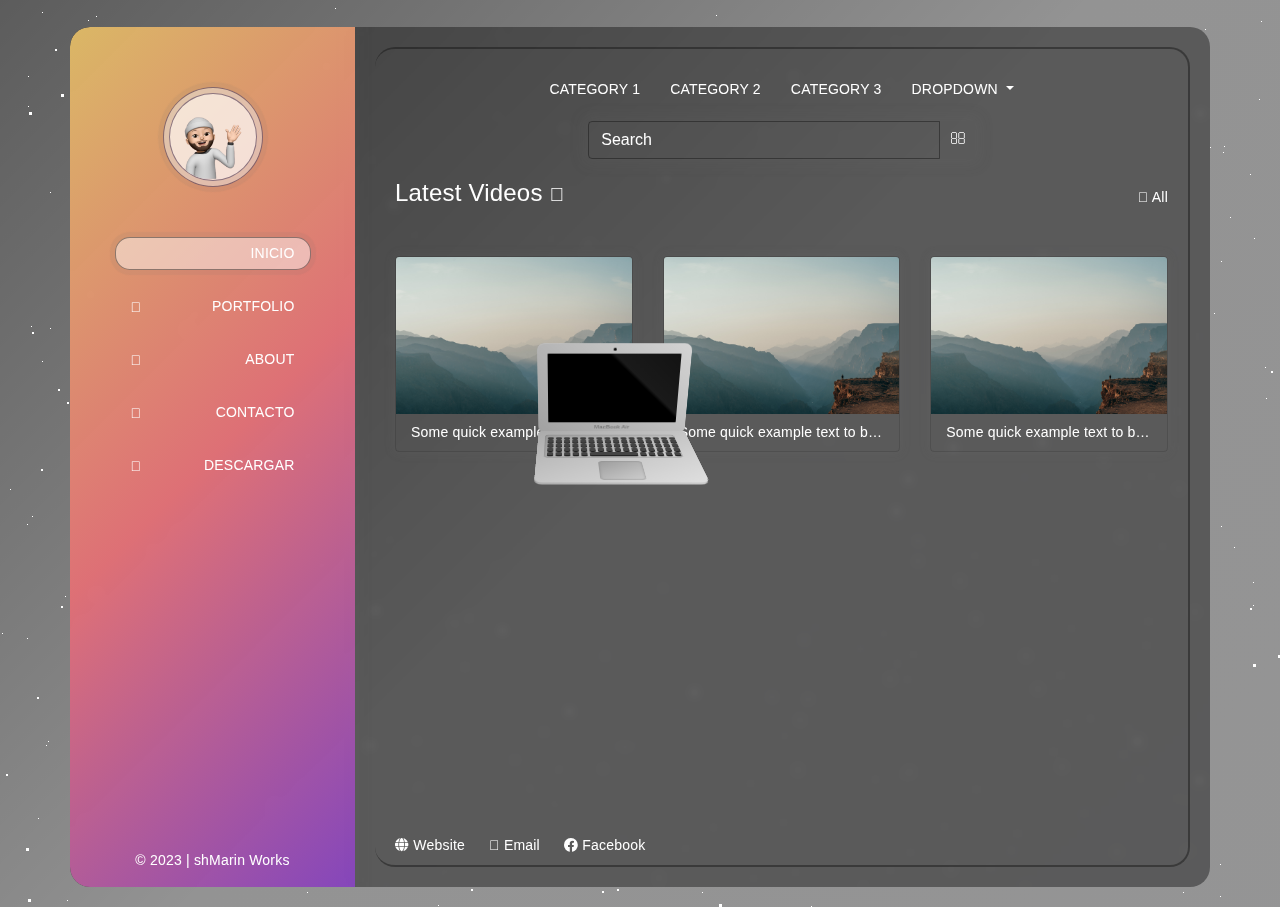
==== index.html @ 88e3915a "new-repo" ====
<!DOCTYPE html>
<html lang="en">
<head>
	<!-- Meta Tags -->
	<meta charset="UTF-8">
	<meta name="description" content="shMarin Works">
	<meta name="keywords" content="shMarin Works">
	<meta name="author" content="shMarin">
	<meta name="viewport" content="width=device-width, initial-scale=1.0">
	<!-- CSS Links -->
	<link rel="stylesheet" href="https://pro.fontawesome.com/releases/v5.10.0/css/all.css" />
	<link rel="stylesheet" href="https://stackpath.bootstrapcdn.com/bootstrap/4.4.1/css/bootstrap.min.css">
	<link rel="stylesheet" href="css/style.css">

	<title>Home</title>
	<link rel="icon" type="image/x-icon" href="/images/favicon.ico">
</head>
<body onload="preloader()">
	<!-- Particulas -->
	<div class="page-bg"></div>
 	<div class="animation-wrapper">
  		<div class="particle particle-1"></div>
  		<div class="particle particle-2"></div>
  		<div class="particle particle-3"></div>
  		<div class="particle particle-4"></div>
 	</div>

	 <div class="macbook" id="preloader">
		<div class="inner">
		  <div class="screen">
			<div class="face-one">
			  <div class="camera"></div>
			  <div class="display">
				<div class="shade"></div>
			  </div>
			  <span>MacBook Air</span>
			</div>
		<title>Layer 1</title>
		</div>
		  <div class="macbody">
			<div class="face-one">
			  <div class="touchpad">
			  </div>
			  <div class="keyboard">
				<div class="key"></div>
				<div class="key"></div>
				<div class="key"></div>
				<div class="key"></div>
				<div class="key"></div>
				<div class="key space"></div>
				<div class="key"></div>
				<div class="key"></div>
				<div class="key"></div>
				<div class="key"></div>
				<div class="key"></div>
				<div class="key"></div>
				<div class="key"></div>
				<div class="key"></div>
				<div class="key"></div>
				<div class="key"></div>
				<div class="key"></div>
				<div class="key"></div>
				<div class="key"></div>
				<div class="key"></div>
				<div class="key"></div>
				<div class="key"></div>
				<div class="key"></div>
				<div class="key"></div>
				<div class="key"></div>
				<div class="key"></div>
				<div class="key"></div>
				<div class="key"></div>
				<div class="key"></div>
				<div class="key"></div>
				<div class="key"></div>
				<div class="key"></div>
				<div class="key"></div>
				<div class="key"></div>
				<div class="key"></div>
				<div class="key"></div>
				<div class="key"></div>
				<div class="key"></div>
				<div class="key"></div>
				<div class="key"></div>
				<div class="key"></div>
				<div class="key"></div>
				<div class="key"></div>
				<div class="key"></div>
				<div class="key"></div>
				<div class="key"></div>
				<div class="key"></div>
				<div class="key"></div>
				<div class="key"></div>
				<div class="key"></div>
				<div class="key"></div>
				<div class="key"></div>
				<div class="key"></div>
				<div class="key"></div>
				<div class="key"></div>
				<div class="key"></div>
				<div class="key"></div>
				<div class="key"></div>
				<div class="key"></div>
				<div class="key f"></div>
				<div class="key f"></div>
				<div class="key f"></div>
				<div class="key f"></div>
				<div class="key f"></div>
				<div class="key f"></div>
				<div class="key f"></div>
				<div class="key f"></div>
				<div class="key f"></div>
				<div class="key f"></div>
				<div class="key f"></div>
				<div class="key f"></div>
				<div class="key f"></div>
				<div class="key f"></div>
				<div class="key f"></div>
				<div class="key f"></div>
			  </div>
			</div>
			<div class="pad one"></div>
			<div class="pad two"></div>
			<div class="pad three"></div>
			<div class="pad four"></div>
		  </div>
		</div>
		<div class="shadow"></div>
	  </div>
	
	<div class="container" id="wrapper">
		<div class="row">
			
			<div class="col-md-3" id="sidebar">
				<div class="logo">
					<img src="img/milogo.png" alt="logo">
				</div>
				<ul class="nav flex-column">
					<li class="nav-item">						 
						<a class="nav-link active" href="index.html"><i class="fal fa-home-alt"></i> Inicio</a>
					</li>
					<li class="nav-item">						 
						<a class="nav-link" href="portfolio.html"><i class="fal fa-tasks"></i> Portfolio</a>
					</li>
					<li class="nav-item">
						<a class="nav-link" href="about.html"><i class="fal fa-info"></i> About</a>
					</li>
					<li class="nav-item">
						<a class="nav-link" href="contact.html"><i class="fal fa-address-card"></i> Contacto</a>
					</li>
					<li class="nav-item">
						<a class="nav-link" href="download.html"><i class="fal fa-download"></i> Descargar</a>
					</li>
				</ul>
				<i class="far fa-ellipsis-v"></i>
				<div class="copyright">
					<p>&copy; 2023 | shMarin Works</p>
				</div>
			</div>
			<div class="col-md-9">
				<div id="main-area">
					<div class="header-section">
						<ul class="nav justify-content-center">
							<li class="nav-item">						 
								<a class="nav-link active" href="category.html">Category 1</a>
							</li>
							<li class="nav-item">
								<a class="nav-link" href="category.html">Category 2</a>
							</li>
							<li class="nav-item">
								<a class="nav-link" href="category.html">Category 3</a>
							</li>
							<li class="nav-item dropdown">
						        <a class="nav-link dropdown-toggle" href="#" id="navbarDropdown" role="button" data-toggle="dropdown" aria-haspopup="true" aria-expanded="false">
						        Dropdown
						        </a>
						        <div class="dropdown-menu" aria-labelledby="navbarDropdown">
						        	<a class="dropdown-item" href="#">Action</a>
						        	<a class="dropdown-item" href="#">Another action</a>
						        	<div class="dropdown-divider"></div>
						        	<a class="dropdown-item" href="#">Something else here</a>
						        </div>
						    </li>
						</ul>
						<div class="input-group col-md-6 offset-md-3 search-box">				        
					        <input type="text" class="form-control" id="search" placeholder="Search" required autocomplete="off">
					        <div class="input-group-prepend">
					        	<i class="fal fa-search" id="searchPrepend"></i>
					        </div>
					        <div class="invalid-tooltip">Please choose a unique and valid username.</div>
					    </div>
					</div> <!--Header Section End -->
					<div class="content-section">
						<div class="section-heading">
							<h2 class="display-4">Latest Videos <i class="fal fa-play small"></i></h2>
							<a href="videos.html"><i class="fal fa-list"></i> All</a>
						</div>						
						<div class="row">
							<div class="col-md-4">
								<div class="card" style="width: 100%;">
									<a href="single.html">
										<img class="card-img-top" src="img/background3.jpg" alt="Card image cap">
									</a>
									<div class="card-body">
										<p class="card-text text-truncate">Some quick example text to build on the card title.</p>
								  	</div>
								</div>
							</div>
							<div class="col-md-4">
								<div class="card" style="width: 100%;">
									<a href="single.html">
										<img class="card-img-top" src="img/background3.jpg" alt="Card image cap">
									</a>
									<div class="card-body">
										<p class="card-text text-truncate">Some quick example text to build on the card title.</p>
								  	</div>
								</div>
							</div>
							<div class="col-md-4">
								<div class="card" style="width: 100%;">
									<a href="single.html">
										<img class="card-img-top" src="img/background3.jpg" alt="Card image cap">
									</a>
									<div class="card-body">
										<p class="card-text text-truncate">Some quick example text to build on the card title.</p>
								  	</div>
								</div>
							</div>
						</div>
					</div> <!-- Content Section End -->
					<div class="footer">
						<div class="row">													
							<div class="col-lg-4 col-md-12 order-lg-2"></div>
							<div class="col-lg-8 col-md-12 order-lg-1 social-links">
								<div class="social-links">
									<a href="https://bashmarin.github.io">
										<i class="fas fa-globe"></i> Website
									</a>
									<a href="mailto:manuel.eiduo@gmail.com">
										<i class="fal fa-envelope"></i> Email
									</a>
									<a href="https://web.facebook.com/kmonlineworks">
										<i class="fab fa-facebook"></i> Facebook
									</a>
								</div>								
							</div>	
						</div>
					</div>
				</div>
			</div>
		</div>
	</div>	

	<!-- JS Script Files -->
	<script src="https://ajax.googleapis.com/ajax/libs/jquery/3.5.1/jquery.min.js"></script>
	<script src="https://cdnjs.cloudflare.com/ajax/libs/popper.js/1.12.9/umd/popper.min.js" integrity="sha384-ApNbgh9B+Y1QKtv3Rn7W3mgPxhU9K/ScQsAP7hUibX39j7fakFPskvXusvfa0b4Q" crossorigin="anonymous"></script>
	<script src="https://stackpath.bootstrapcdn.com/bootstrap/4.4.1/js/bootstrap.min.js" integrity="sha384-wfSDF2E50Y2D1uUdj0O3uMBJnjuUD4Ih7YwaYd1iqfktj0Uod8GCExl3Og8ifwB6" crossorigin="anonymous"></script>
	<script type="text/javascript" src="js/custom-function.js"></script>
</body>
</html>
---- css/style.css ----
:root{
	--main-color: rgba(18, 18, 18, 0.443);
	--secondary-color: rgba(31, 3, 38, 0.5); 
	--shadow-color: rgba(109, 108, 108, 0.089);
	--white-lit-color: rgba(255, 255, 255, 0.471);
	--white-color: #fff;
	--gradient-color: linear-gradient(135deg, #ffd46fcf, #ff787fcf, #8e41d1cf);
	--gradient-color-shadow: linear-gradient(135deg, #ffd46f6c, #ff787f6c, #8e41d16c);
}
body{
	background: linear-gradient(135deg, #000000a3, #0000006c, #0303046c);
	background-size: cover;
	letter-spacing: 0.2px;
}

.particle,
.particle:after {
  background: transparent;
}

.particle:after {
  position: absolute;
  content: "";
  top: 250px;
}

.particle-1 {
  -webkit-animation: animParticle 60s linear infinite;
          animation: animParticle 60s linear infinite;
  box-shadow: 0px 0px #fff, 157px 2441px #fff, 1461px 663px #fff, 1359px 452px #fff, 2429px 1128px #fff, 1312px 2333px #fff, 1448px 523px #fff, 982px 1229px #fff, 2495px 1897px #fff, 2127px 2106px #fff, 413px 233px #fff, 1529px 1717px #fff, 2091px 2083px #fff, 370px 158px #fff, 1731px 1117px #fff, 1726px 2262px #fff, 1323px 128px #fff, 2105px 1597px #fff, 1852px 567px #fff, 2058px 644px #fff, 1984px 1335px #fff, 1997px 153px #fff, 1535px 1915px #fff, 1189px 191px #fff, 25px 1198px #fff, 70px 791px #fff, 1292px 1100px #fff, 363px 619px #fff, 1450px 2347px #fff, 864px 1904px #fff, 780px 1350px #fff, 489px 1577px #fff, 1876px 30px #fff, 2447px 525px #fff, 2209px 1419px #fff, 2106px 2257px #fff, 2296px 934px #fff, 788px 1512px #fff, 1214px 1310px #fff, 473px 742px #fff, 1876px 38px #fff, 626px 1056px #fff, 1121px 1756px #fff, 1261px 21px #fff, 121px 911px #fff, 1206px 985px #fff, 2504px 1907px #fff, 520px 2079px #fff, 839px 1053px #fff, 1151px 1527px #fff, 1877px 135px #fff, 1397px 1192px #fff, 989px 1729px #fff, 965px 62px #fff, 2465px 510px #fff, 2417px 1183px #fff, 963px 962px #fff, 747px 320px #fff, 1429px 2491px #fff, 1897px 1715px #fff, 1148px 1985px #fff, 380px 2049px #fff, 2005px 2407px #fff, 1765px 1308px #fff, 1759px 1339px #fff, 2001px 488px #fff, 944px 826px #fff, 2313px 692px #fff, 1295px 461px #fff, 48px 741px #fff, 176px 530px #fff, 2537px 1000px #fff, 1901px 2291px #fff, 969px 1797px #fff, 403px 1106px #fff, 299px 2099px #fff, 2142px 21px #fff, 2193px 664px #fff, 1810px 215px #fff, 1382px 215px #fff, 648px 2101px #fff, 799px 1022px #fff, 1963px 1827px #fff, 652px 2264px #fff, 902px 2543px #fff, 1229px 1927px #fff, 1572px 861px #fff, 1705px 1019px #fff, 2498px 480px #fff, 2421px 1587px #fff, 1312px 984px #fff, 2463px 1719px #fff, 1526px 1117px #fff, 643px 2544px #fff, 853px 1415px #fff, 2437px 1124px #fff, 753px 878px #fff, 1926px 2011px #fff, 2392px 1228px #fff, 2173px 1614px #fff, 377px 1481px #fff, 2192px 236px #fff, 331px 1297px #fff, 401px 1528px #fff, 493px 1669px #fff, 298px 1516px #fff, 1949px 376px #fff, 2457px 1243px #fff, 619px 2186px #fff, 1628px 108px #fff, 1573px 1363px #fff, 899px 2461px #fff, 901px 1452px #fff, 2304px 171px #fff, 331px 260px #fff, 1053px 1500px #fff, 1941px 60px #fff, 2526px 2198px #fff, 2451px 1748px #fff, 2110px 463px #fff, 357px 256px #fff, 926px 1825px #fff, 1190px 1388px #fff, 906px 1520px #fff, 1201px 1160px #fff, 2467px 282px #fff, 224px 1402px #fff, 522px 2216px #fff, 1314px 1170px #fff, 1515px 2174px #fff, 2354px 1497px #fff, 535px 1562px #fff, 296px 1617px #fff, 1580px 289px #fff, 303px 787px #fff, 1224px 146px #fff, 551px 1714px #fff, 603px 1836px #fff, 2143px 813px #fff, 2182px 2170px #fff, 1452px 994px #fff, 1454px 2179px #fff, 745px 1022px #fff, 975px 2230px #fff, 220px 35px #fff, 471px 874px #fff, 4px 1190px #fff, 2031px 837px #fff, 1847px 327px #fff, 1407px 543px #fff, 970px 2366px #fff, 1253px 1681px #fff, 764px 139px #fff, 623px 838px #fff, 1088px 2303px #fff, 1175px 1226px #fff, 531px 789px #fff, 1257px 2051px #fff, 1372px 500px #fff, 1414px 587px #fff, 281px 1572px #fff, 1016px 1980px #fff, 54px 2475px #fff, 945px 52px #fff, 105px 93px #fff, 282px 2250px #fff, 2394px 1208px #fff, 2331px 1567px #fff, 2313px 1570px #fff, 1221px 261px #fff, 1008px 415px #fff, 1585px 649px #fff, 1250px 1118px #fff, 183px 154px #fff, 2218px 40px #fff, 2108px 1007px #fff, 1567px 201px #fff, 1614px 12px #fff, 42px 12px #fff, 156px 1386px #fff, 2223px 2375px #fff, 63px 1024px #fff, 1093px 975px #fff, 1164px 2361px #fff, 1393px 1356px #fff, 827px 2404px #fff, 274px 2360px #fff, 606px 1554px #fff, 749px 265px #fff, 45px 985px #fff, 65px 2557px #fff, 901px 1841px #fff, 2465px 514px #fff, 1709px 1291px #fff, 2143px 1873px #fff, 2248px 1615px #fff, 1999px 879px #fff, 1773px 957px #fff, 2241px 2276px #fff, 1479px 1788px #fff, 1783px 345px #fff, 1427px 1191px #fff, 1688px 406px #fff, 32px 516px #fff, 260px 2552px #fff, 88px 20px #fff, 2010px 1155px #fff, 1495px 1035px #fff, 1990px 918px #fff, 130px 1958px #fff, 1516px 1654px #fff, 877px 1536px #fff, 2074px 700px #fff, 2489px 1733px #fff, 1505px 260px #fff, 751px 59px #fff, 590px 1176px #fff, 897px 663px #fff, 488px 1675px #fff, 2274px 506px #fff, 1940px 775px #fff, 521px 2378px #fff, 955px 1992px #fff, 2025px 2362px #fff, 2128px 1294px #fff, 1528px 1635px #fff, 2415px 2196px #fff, 1202px 1631px #fff, 2117px 36px #fff, 557px 1781px #fff, 1404px 1101px #fff, 1828px 2418px #fff, 1587px 803px #fff, 2450px 2478px #fff, 1760px 827px #fff, 716px 15px #fff, 1891px 1326px #fff, 636px 2294px #fff, 1304px 1321px #fff, 50px 192px #fff, 618px 1476px #fff, 2450px 1877px #fff, 549px 237px #fff, 2098px 1559px #fff, 1230px 217px #fff, 1014px 1613px #fff, 883px 633px #fff, 1779px 2291px #fff, 2220px 933px #fff, 1503px 251px #fff, 829px 1236px #fff, 1042px 259px #fff, 1516px 1446px #fff, 1236px 1231px #fff, 466px 948px #fff, 540px 408px #fff, 203px 452px #fff, 2263px 877px #fff, 2051px 821px #fff, 2529px 1244px #fff, 1223px 152px #fff, 10px 489px #fff, 280px 2195px #fff, 2432px 657px #fff, 1696px 28px #fff, 1317px 1961px #fff, 2559px 1306px #fff, 1370px 501px #fff, 107px 1547px #fff, 491px 1195px #fff, 1716px 896px #fff, 1351px 1870px #fff, 2387px 1710px #fff, 1141px 1814px #fff, 2032px 2056px #fff, 1743px 1734px #fff, 2342px 650px #fff, 1356px 957px #fff, 50px 1831px #fff, 2225px 1039px #fff, 335px 8px #fff, 1135px 211px #fff, 3px 1934px #fff, 2281px 6px #fff, 1156px 1523px #fff, 1815px 180px #fff, 1996px 1868px #fff, 2404px 899px #fff, 32px 2391px #fff, 1089px 1924px #fff, 2474px 311px #fff, 1692px 2556px #fff, 1397px 2200px #fff, 1489px 2234px #fff, 1047px 2118px #fff, 1432px 1488px #fff, 282px 1898px #fff, 2417px 489px #fff, 2522px 2519px #fff, 265px 2093px #fff, 122px 1937px #fff, 236px 1804px #fff, 796px 1580px #fff, 1729px 2173px #fff, 763px 2152px #fff, 1022px 428px #fff, 518px 1927px #fff, 1651px 1370px #fff, 247px 1711px #fff, 2261px 1084px #fff, 299px 1615px #fff, 1842px 483px #fff, 763px 421px #fff, 2471px 974px #fff, 205px 1308px #fff, 2220px 2207px #fff, 878px 2324px #fff, 1221px 526px #fff, 2049px 2070px #fff, 1697px 1976px #fff, 1546px 1955px #fff, 661px 1705px #fff, 1096px 2331px #fff, 1253px 582px #fff, 2497px 766px #fff, 1747px 211px #fff, 1254px 238px #fff, 867px 2488px #fff, 361px 1702px #fff, 1872px 2026px #fff, 1331px 1803px #fff, 1863px 2276px #fff, 1607px 107px #fff, 1522px 1604px #fff, 1802px 1027px #fff, 121px 1583px #fff, 2108px 1873px #fff, 1611px 431px #fff, 235px 406px #fff, 2090px 2370px #fff, 2356px 1829px #fff, 1799px 2496px #fff, 2255px 527px #fff, 1351px 1303px #fff, 38px 818px #fff, 2484px 579px #fff, 1753px 2371px #fff, 2152px 899px #fff, 2148px 721px #fff, 2146px 1185px #fff, 166px 2233px #fff, 100px 2182px #fff, 821px 1171px #fff, 1035px 2265px #fff, 1693px 688px #fff, 1842px 2372px #fff, 2163px 15px #fff, 1186px 800px #fff, 1251px 1714px #fff, 673px 1438px #fff, 872px 954px #fff, 1749px 1235px #fff, 890px 870px #fff, 1259px 99px #fff, 467px 2382px #fff, 1685px 817px #fff, 1053px 1669px #fff, 582px 41px #fff, 82px 819px #fff, 2215px 1128px #fff, 1599px 928px #fff, 1443px 510px #fff, 1724px 2108px #fff, 1972px 1973px #fff, 1916px 1227px #fff, 2124px 1638px #fff, 1691px 1346px #fff, 1932px 169px #fff, 1848px 1415px #fff, 393px 2024px #fff, 2230px 519px #fff, 2447px 1482px #fff, 1268px 1680px #fff, 1824px 516px #fff, 164px 1749px #fff, 1372px 1505px #fff, 1034px 1450px #fff, 2326px 1611px #fff, 807px 387px #fff, 398px 274px #fff, 2215px 1392px #fff, 2174px 1560px #fff, 516px 1117px #fff, 2439px 432px #fff, 88px 723px #fff, 1578px 798px #fff, 2450px 1010px #fff, 1803px 1183px #fff, 1159px 1047px #fff, 1113px 1602px #fff, 352px 934px #fff, 772px 1867px #fff, 339px 1640px #fff, 879px 1236px #fff, 1073px 1237px #fff, 2265px 1751px #fff, 1560px 808px #fff, 553px 800px #fff, 1499px 2243px #fff, 2166px 1053px #fff, 1551px 868px #fff, 1108px 1276px #fff, 1507px 2141px #fff, 1675px 362px #fff, 533px 2024px #fff, 2184px 979px #fff, 941px 241px #fff, 894px 39px #fff, 1090px 718px #fff, 1684px 2381px #fff, 932px 1392px #fff, 613px 1568px #fff, 1170px 1711px #fff, 246px 467px #fff, 560px 1044px #fff, 1428px 962px #fff, 1373px 501px #fff, 2212px 1166px #fff, 2443px 1434px #fff, 1417px 321px #fff, 1709px 349px #fff, 2248px 89px #fff, 2013px 525px #fff, 513px 1048px #fff, 457px 1020px #fff, 244px 121px #fff, 495px 566px #fff, 77px 943px #fff, 655px 166px #fff, 694px 2122px #fff, 1407px 171px #fff, 679px 1265px #fff, 1163px 1704px #fff, 903px 2103px #fff, 2220px 1854px #fff, 1228px 1766px #fff, 378px 2264px #fff, 138px 1790px #fff, 59px 1286px #fff, 797px 1494px #fff, 850px 2359px #fff, 1842px 2416px #fff, 1289px 247px #fff, 2542px 1245px #fff, 269px 2160px #fff, 1310px 2405px #fff, 2152px 2307px #fff, 80px 1691px #fff, 1071px 628px #fff, 1423px 1454px #fff, 426px 1925px #fff, 1732px 2094px #fff, 151px 1411px #fff, 1289px 345px #fff, 1027px 99px #fff, 702px 892px #fff, 2220px 581px #fff, 1175px 250px #fff, 2428px 338px #fff, 1480px 2467px #fff, 1212px 1689px #fff, 644px 1547px #fff, 1901px 190px #fff, 293px 756px #fff, 1220px 864px #fff, 1475px 143px #fff, 1380px 626px #fff, 1314px 1187px #fff, 1920px 1681px #fff, 2231px 1840px #fff, 678px 1790px #fff, 1410px 1684px #fff, 2326px 2121px #fff, 50px 328px #fff, 1720px 1689px #fff, 829px 1716px #fff, 459px 862px #fff, 1779px 1532px #fff, 232px 1333px #fff, 1925px 1535px #fff, 2223px 517px #fff, 1314px 20px #fff, 39px 1152px #fff, 729px 1772px #fff, 1728px 312px #fff, 2395px 1979px #fff, 1627px 1183px #fff, 1096px 247px #fff, 513px 488px #fff, 2519px 148px #fff, 1532px 873px #fff, 417px 2121px #fff, 2142px 1453px #fff, 1849px 1376px #fff, 2075px 34px #fff, 2362px 495px #fff, 2254px 1556px #fff, 356px 2181px #fff, 1866px 869px #fff, 1096px 1790px #fff, 843px 135px #fff, 276px 246px #fff, 459px 2444px #fff, 349px 877px #fff, 1681px 1564px #fff, 523px 2437px #fff, 2502px 365px #fff, 1932px 218px #fff, 224px 642px #fff, 1250px 174px #fff, 1720px 899px #fff, 1996px 2116px #fff, 2227px 906px #fff, 1372px 1555px #fff, 1564px 2483px #fff, 1491px 1937px #fff, 868px 1855px #fff, 1864px 1440px #fff, 609px 1914px #fff, 1011px 850px #fff, 1121px 2519px #fff, 1040px 1543px #fff, 633px 721px #fff, 28px 1904px #fff, 2272px 730px #fff, 281px 2460px #fff, 1757px 1169px #fff, 479px 1273px #fff, 460px 2239px #fff, 302px 1304px #fff, 1182px 2459px #fff, 926px 1045px #fff, 1289px 1952px #fff, 394px 1908px #fff, 1567px 558px #fff, 750px 783px #fff, 512px 2401px #fff, 120px 689px #fff, 800px 250px #fff, 429px 1261px #fff, 1721px 2245px #fff, 1804px 1343px #fff, 463px 835px #fff, 1065px 2160px #fff, 1271px 1793px #fff, 987px 1864px #fff, 1540px 2277px #fff, 1084px 813px #fff, 2115px 765px #fff, 1773px 2139px #fff, 1518px 1389px #fff, 1495px 470px #fff, 1223px 2132px #fff, 1009px 2444px #fff, 1914px 1990px #fff, 636px 2475px #fff, 589px 1023px #fff, 1206px 1374px #fff, 507px 1327px #fff, 1040px 1125px #fff, 1364px 1191px #fff, 2122px 2266px #fff, 340px 659px #fff, 1981px 237px #fff, 2152px 1589px #fff, 508px 1342px #fff, 799px 1333px #fff, 1848px 710px #fff, 1677px 1070px #fff, 1617px 41px #fff, 923px 1665px #fff, 1680px 1369px #fff, 404px 2460px #fff, 2291px 160px #fff, 1730px 2465px #fff, 1588px 2214px #fff, 1362px 680px #fff, 2245px 1048px #fff, 1227px 1732px #fff, 525px 1365px #fff, 1788px 1209px #fff, 708px 2119px #fff, 2047px 2087px #fff, 455px 2505px #fff, 28px 76px #fff, 1111px 302px #fff, 1428px 1670px #fff, 728px 1437px #fff, 295px 645px #fff, 2025px 1407px #fff, 80px 1482px #fff;
  height: 1px;
  width: 1px;
}

.particle-1:after {
  box-shadow: 0px 0px #fff, 637px 25px #fff, 2545px 1158px #fff, 2122px 1536px #fff, 910px 602px #fff, 2510px 1335px #fff, 792px 2272px #fff, 1581px 770px #fff, 2182px 2263px #fff, 493px 2237px #fff, 1719px 12px #fff, 2262px 1849px #fff, 2320px 343px #fff, 2295px 2054px #fff, 1490px 249px #fff, 1984px 1023px #fff, 234px 794px #fff, 2463px 2485px #fff, 535px 615px #fff, 658px 1939px #fff, 2031px 234px #fff, 2327px 186px #fff, 2148px 2330px #fff, 1873px 421px #fff, 411px 2113px #fff, 907px 429px #fff, 1992px 2547px #fff, 2558px 1805px #fff, 1831px 643px #fff, 935px 1157px #fff, 124px 255px #fff, 1630px 2122px #fff, 1417px 1419px #fff, 1825px 1700px #fff, 2473px 1978px #fff, 28px 2552px #fff, 1184px 1076px #fff, 1162px 296px #fff, 1472px 573px #fff, 735px 1115px #fff, 1752px 232px #fff, 2493px 1147px #fff, 1231px 1724px #fff, 540px 1944px #fff, 1896px 1383px #fff, 1272px 2181px #fff, 1506px 1944px #fff, 563px 26px #fff, 2173px 420px #fff, 483px 701px #fff, 1633px 1527px #fff, 2363px 1716px #fff, 1376px 1454px #fff, 390px 500px #fff, 589px 1492px #fff, 2498px 391px #fff, 2208px 1058px #fff, 1524px 1680px #fff, 1527px 2447px #fff, 568px 1985px #fff, 1531px 1514px #fff, 473px 1268px #fff, 2229px 1958px #fff, 271px 2159px #fff, 1846px 303px #fff, 573px 75px #fff, 1517px 2417px #fff, 2402px 1416px #fff, 850px 1112px #fff, 2145px 127px #fff, 247px 1431px #fff, 2490px 1548px #fff, 903px 524px #fff, 507px 2125px #fff, 2137px 1109px #fff, 295px 868px #fff, 975px 1233px #fff, 1345px 457px #fff, 517px 1375px #fff, 1650px 1624px #fff, 2458px 337px #fff, 2230px 64px #fff, 644px 309px #fff, 438px 655px #fff, 1651px 2043px #fff, 228px 927px #fff, 1300px 193px #fff, 1114px 1446px #fff, 1090px 1760px #fff, 636px 495px #fff, 1035px 312px #fff, 651px 1619px #fff, 1697px 1408px #fff, 1174px 2143px #fff, 1246px 1800px #fff, 237px 506px #fff, 1118px 1539px #fff, 1803px 1031px #fff, 1108px 1563px #fff, 1495px 1325px #fff, 1234px 297px #fff, 827px 2244px #fff, 1725px 1507px #fff, 1275px 1676px #fff, 124px 790px #fff, 470px 1239px #fff, 616px 1372px #fff, 2154px 2543px #fff, 98px 1678px #fff, 983px 1450px #fff, 2357px 629px #fff, 1744px 781px #fff, 1474px 1938px #fff, 472px 2131px #fff, 1368px 241px #fff, 1263px 2399px #fff, 716px 1025px #fff, 154px 1108px #fff, 67px 650px #fff, 82px 1955px #fff, 1705px 843px #fff, 2437px 235px #fff, 2074px 583px #fff, 515px 1008px #fff, 472px 2013px #fff, 1122px 1562px #fff, 551px 1155px #fff, 1075px 1616px #fff, 2073px 2026px #fff, 1675px 1659px #fff, 1922px 963px #fff, 2487px 2286px #fff, 1728px 1001px #fff, 1395px 1965px #fff, 1220px 976px #fff, 1128px 478px #fff, 2560px 1810px #fff, 71px 337px #fff, 1948px 2265px #fff, 1211px 685px #fff, 875px 529px #fff, 1370px 2305px #fff, 778px 671px #fff, 222px 635px #fff, 2318px 665px #fff, 2554px 1799px #fff, 1856px 636px #fff, 1783px 783px #fff, 1872px 854px #fff, 833px 2279px #fff, 2546px 1013px #fff, 259px 2434px #fff, 2430px 2272px #fff, 2061px 2546px #fff, 1577px 2288px #fff, 1644px 1311px #fff, 1741px 2159px #fff, 1842px 2208px #fff, 295px 460px #fff, 2308px 1757px #fff, 2452px 1218px #fff, 992px 746px #fff, 2064px 1694px #fff, 1224px 1816px #fff, 1898px 556px #fff, 2px 2451px #fff, 1140px 528px #fff, 40px 962px #fff, 2106px 1746px #fff, 1288px 365px #fff, 1624px 157px #fff, 1718px 1716px #fff, 450px 124px #fff, 14px 807px #fff, 276px 2114px #fff, 399px 545px #fff, 1379px 1191px #fff, 1948px 672px #fff, 87px 1551px #fff, 2129px 407px #fff, 1879px 2087px #fff, 241px 2479px #fff, 2303px 952px #fff, 1025px 636px #fff, 1046px 1995px #fff, 895px 1321px #fff, 135px 2222px #fff, 1565px 1060px #fff, 800px 119px #fff, 1490px 1435px #fff, 748px 2183px #fff, 1777px 503px #fff, 1843px 888px #fff, 57px 1239px #fff, 1563px 1872px #fff, 973px 776px #fff, 355px 757px #fff, 546px 1368px #fff, 2017px 865px #fff, 2459px 1285px #fff, 1302px 514px #fff, 807px 148px #fff, 2092px 140px #fff, 357px 2444px #fff, 1480px 1954px #fff, 11px 1151px #fff, 2309px 1292px #fff, 1315px 392px #fff, 1969px 292px #fff, 443px 204px #fff, 1176px 1248px #fff, 299px 1036px #fff, 309px 64px #fff, 140px 951px #fff, 2299px 1362px #fff, 904px 1378px #fff, 2431px 2361px #fff, 64px 1582px #fff, 972px 737px #fff, 1793px 979px #fff, 1318px 2063px #fff, 1030px 1256px #fff, 1266px 148px #fff, 1417px 835px #fff, 1151px 226px #fff, 316px 1246px #fff, 1778px 1881px #fff, 2298px 15px #fff, 273px 826px #fff, 1858px 1740px #fff, 2406px 2374px #fff, 817px 806px #fff, 1768px 1913px #fff, 838px 163px #fff, 1557px 2151px #fff, 1885px 1364px #fff, 2389px 1569px #fff, 1528px 1038px #fff, 65px 346px #fff, 1204px 1191px #fff, 2043px 2376px #fff, 1286px 113px #fff, 1154px 2090px #fff, 343px 940px #fff, 58px 2309px #fff, 189px 1985px #fff, 735px 1402px #fff, 209px 2439px #fff, 2120px 498px #fff, 945px 2247px #fff, 1312px 2205px #fff, 237px 2077px #fff, 2554px 407px #fff, 2005px 2553px #fff, 2092px 315px #fff, 1267px 933px #fff, 2185px 1176px #fff, 2147px 1928px #fff, 2473px 1408px #fff, 2447px 166px #fff, 2290px 1994px #fff, 746px 185px #fff, 2270px 1890px #fff, 1972px 330px #fff, 549px 976px #fff, 2296px 1646px #fff, 2332px 1126px #fff, 1167px 1145px #fff, 2505px 2451px #fff, 1458px 2199px #fff, 1951px 91px #fff, 1876px 1890px #fff, 1102px 2443px #fff, 1746px 258px #fff, 2163px 624px #fff, 1220px 646px #fff, 590px 2031px #fff, 1564px 482px #fff, 126px 499px #fff, 802px 265px #fff, 372px 302px #fff, 1101px 2368px #fff, 320px 2176px #fff, 1557px 140px #fff, 2280px 1397px #fff, 1696px 1491px #fff, 392px 2367px #fff, 2308px 2369px #fff, 1390px 641px #fff, 715px 1941px #fff, 1664px 1044px #fff, 2022px 454px #fff, 139px 2557px #fff, 2294px 1908px #fff, 654px 197px #fff, 795px 622px #fff, 130px 1429px #fff, 1885px 1097px #fff, 449px 1068px #fff, 80px 875px #fff, 1170px 24px #fff, 2432px 410px #fff, 704px 111px #fff, 1619px 1519px #fff, 227px 1435px #fff, 467px 1131px #fff, 297px 793px #fff, 480px 83px #fff, 2107px 777px #fff, 2414px 538px #fff, 617px 2004px #fff, 1623px 1648px #fff, 792px 1616px #fff, 1493px 1902px #fff, 2524px 222px #fff, 104px 1544px #fff, 1341px 552px #fff, 1593px 679px #fff, 136px 1424px #fff, 770px 183px #fff, 1144px 944px #fff, 1340px 2512px #fff, 938px 1213px #fff, 525px 1523px #fff, 501px 56px #fff, 470px 678px #fff, 2106px 26px #fff, 1880px 1842px #fff, 2278px 356px #fff, 2161px 1770px #fff, 2533px 1750px #fff, 1054px 328px #fff, 2413px 2286px #fff, 249px 704px #fff, 1965px 915px #fff, 1317px 2101px #fff, 419px 1457px #fff, 741px 2045px #fff, 1112px 2552px #fff, 1147px 925px #fff, 2026px 738px #fff, 2515px 1099px #fff, 1001px 1792px #fff, 1107px 882px #fff, 1141px 945px #fff, 230px 769px #fff, 2240px 1884px #fff, 434px 2401px #fff, 1803px 890px #fff, 446px 620px #fff, 1597px 1900px #fff, 644px 1942px #fff, 749px 317px #fff, 617px 192px #fff, 811px 656px #fff, 465px 1604px #fff, 2554px 1866px #fff, 1609px 1035px #fff, 1837px 793px #fff, 1150px 1864px #fff, 1295px 1990px #fff, 413px 1284px #fff, 1740px 2271px #fff, 2543px 1628px #fff, 2306px 2032px #fff, 2353px 2542px #fff, 1393px 2046px #fff, 1290px 2388px #fff, 192px 2283px #fff, 1472px 358px #fff, 1640px 185px #fff, 280px 2002px #fff, 2006px 1251px #fff, 1864px 526px #fff, 2055px 93px #fff, 2508px 1555px #fff, 2279px 256px #fff, 1443px 1064px #fff, 1049px 128px #fff, 347px 1963px #fff, 1907px 2374px #fff, 310px 2196px #fff, 785px 1911px #fff, 330px 1985px #fff, 857px 1911px #fff, 1802px 1920px #fff, 1058px 1936px #fff, 2076px 484px #fff, 2559px 476px #fff, 439px 2317px #fff, 2521px 599px #fff, 2260px 2110px #fff, 2084px 2161px #fff, 2553px 1846px #fff, 2033px 44px #fff, 43px 2239px #fff, 219px 1373px #fff, 1406px 997px #fff, 1285px 518px #fff, 2248px 2434px #fff, 2211px 221px #fff, 836px 1236px #fff, 474px 1893px #fff, 1071px 2143px #fff, 2047px 2046px #fff, 813px 2226px #fff, 945px 2232px #fff, 590px 1120px #fff, 691px 1064px #fff, 697px 766px #fff, 2423px 1921px #fff, 254px 1364px #fff, 622px 1791px #fff, 89px 2377px #fff, 1177px 14px #fff, 659px 2557px #fff, 1523px 1039px #fff, 1601px 442px #fff, 2151px 747px #fff, 2195px 738px #fff, 1339px 392px #fff, 599px 1131px #fff, 556px 599px #fff, 1128px 767px #fff, 1780px 348px #fff, 2348px 2532px #fff, 1427px 882px #fff, 247px 2496px #fff, 336px 1055px #fff, 2122px 919px #fff, 350px 1526px #fff, 1337px 551px #fff, 1054px 1471px #fff, 944px 994px #fff, 85px 303px #fff, 865px 99px #fff, 262px 68px #fff, 1624px 1557px #fff, 307px 2538px #fff, 2142px 969px #fff, 208px 682px #fff, 1787px 1065px #fff, 497px 1611px #fff, 263px 1609px #fff, 338px 1044px #fff, 773px 2348px #fff, 2536px 2169px #fff, 860px 398px #fff, 1148px 371px #fff, 2148px 1823px #fff, 2540px 1610px #fff, 214px 2522px #fff, 634px 2277px #fff, 1960px 1857px #fff, 1641px 2063px #fff, 614px 2340px #fff, 510px 2381px #fff, 2317px 2359px #fff, 10px 1252px #fff, 2148px 1295px #fff, 1021px 1097px #fff, 1383px 693px #fff, 2477px 733px #fff, 991px 1394px #fff, 452px 539px #fff, 444px 1883px #fff, 212px 2380px #fff, 2162px 337px #fff, 2552px 442px #fff, 1665px 180px #fff, 890px 2050px #fff, 1231px 2221px #fff, 1685px 1389px #fff, 1047px 1961px #fff, 1418px 1178px #fff, 1612px 1933px #fff, 1794px 1454px #fff, 1631px 316px #fff, 2106px 1581px #fff, 224px 95px #fff, 2065px 1476px #fff, 749px 1600px #fff, 1200px 1935px #fff, 275px 1911px #fff, 337px 966px #fff, 2384px 146px #fff, 848px 2161px #fff, 1286px 1196px #fff, 1695px 686px #fff, 2057px 1900px #fff, 1203px 2176px #fff, 982px 1333px #fff, 889px 1721px #fff, 1324px 183px #fff, 628px 937px #fff, 636px 2358px #fff, 247px 660px #fff, 1140px 93px #fff, 298px 2460px #fff, 1282px 90px #fff, 434px 2482px #fff, 232px 1357px #fff, 825px 1204px #fff, 2366px 1628px #fff, 917px 2552px #fff, 815px 377px #fff, 1165px 720px #fff, 1177px 548px #fff, 1730px 91px #fff, 201px 2494px #fff, 1283px 1859px #fff, 555px 557px #fff, 1568px 1170px #fff, 355px 1651px #fff, 1566px 946px #fff, 1276px 1453px #fff, 1171px 1435px #fff, 1760px 1771px #fff, 1936px 1427px #fff, 775px 1758px #fff, 1674px 77px #fff, 703px 2496px #fff, 2122px 599px #fff, 391px 566px #fff, 157px 1230px #fff, 674px 1431px #fff, 151px 1464px #fff, 190px 2241px #fff, 1574px 1364px #fff, 1547px 233px #fff, 2133px 1226px #fff, 2518px 1349px #fff, 1450px 968px #fff, 542px 1365px #fff, 1169px 58px #fff, 2145px 948px #fff, 2370px 1601px #fff, 239px 168px #fff, 2077px 1680px #fff, 1179px 1467px #fff, 534px 1398px #fff, 1291px 1152px #fff, 1666px 1685px #fff, 1853px 1183px #fff, 163px 823px #fff, 1297px 2452px #fff, 569px 549px #fff, 42px 111px #fff, 217px 2443px #fff, 902px 1648px #fff, 1311px 1121px #fff, 3px 1221px #fff, 852px 203px #fff, 2471px 657px #fff, 2123px 1394px #fff, 1355px 1375px #fff, 388px 288px #fff, 685px 2075px #fff, 2097px 1543px #fff, 437px 1992px #fff, 675px 2174px #fff, 787px 281px #fff, 1052px 108px #fff, 778px 2156px #fff, 1372px 13px #fff, 2329px 1144px #fff, 580px 1082px #fff, 1804px 1151px #fff, 783px 572px #fff, 187px 106px #fff, 1911px 721px #fff, 2343px 559px #fff, 656px 1974px #fff, 1937px 1106px #fff, 2195px 2503px #fff, 331px 609px #fff, 2467px 636px #fff, 643px 1728px #fff, 228px 2405px #fff, 531px 364px #fff, 1419px 1300px #fff, 56px 1714px #fff, 558px 2349px #fff, 665px 2548px #fff, 292px 699px #fff, 217px 1957px #fff, 1709px 566px #fff, 530px 1551px #fff, 525px 1465px #fff, 455px 1582px #fff, 97px 362px #fff, 1631px 1998px #fff, 2110px 2556px #fff, 1902px 1175px #fff, 2426px 2180px #fff, 976px 539px #fff, 1680px 472px #fff, 1455px 2413px #fff, 1053px 114px #fff, 2357px 860px #fff, 1473px 946px #fff;
  height: 1px;
  width: 1px;
}

.particle-2 {
  -webkit-animation: animParticle 120s linear infinite;
          animation: animParticle 120s linear infinite;
  box-shadow: 0px 0px #fff, 2155px 1343px #fff, 1411px 1172px #fff, 2369px 1817px #fff, 420px 2261px #fff, 1696px 2292px #fff, 2144px 1280px #fff, 1956px 1877px #fff, 448px 2301px #fff, 1211px 2379px #fff, 1942px 605px #fff, 1359px 2372px #fff, 1768px 1312px #fff, 1715px 2409px #fff, 2280px 746px #fff, 1363px 202px #fff, 58px 388px #fff, 2366px 2080px #fff, 1594px 1949px #fff, 1309px 1542px #fff, 2459px 2283px #fff, 464px 665px #fff, 932px 1843px #fff, 2055px 388px #fff, 502px 1956px #fff, 2117px 2155px #fff, 1211px 919px #fff, 1711px 1123px #fff, 1996px 1656px #fff, 2456px 1793px #fff, 455px 1280px #fff, 227px 2519px #fff, 2193px 2128px #fff, 1957px 458px #fff, 520px 2288px #fff, 587px 242px #fff, 143px 1277px #fff, 101px 1847px #fff, 1431px 1466px #fff, 2532px 804px #fff, 889px 677px #fff, 1759px 2414px #fff, 1331px 1852px #fff, 6px 773px #fff, 275px 2449px #fff, 431px 1143px #fff, 1042px 253px #fff, 803px 638px #fff, 1558px 1097px #fff, 2085px 844px #fff, 2328px 217px #fff, 973px 2535px #fff, 164px 1114px #fff, 2349px 130px #fff, 1713px 347px #fff, 1107px 1356px #fff, 1909px 948px #fff, 2370px 1518px #fff, 1029px 1266px #fff, 2391px 2420px #fff, 2269px 101px #fff, 1916px 452px #fff, 543px 730px #fff, 842px 2264px #fff, 797px 768px #fff, 1920px 618px #fff, 1177px 1746px #fff, 2382px 422px #fff, 364px 2337px #fff, 2105px 45px #fff, 1711px 1014px #fff, 2309px 513px #fff, 156px 2079px #fff, 2105px 1925px #fff, 377px 2471px #fff, 1982px 586px #fff, 1550px 1617px #fff, 1871px 639px #fff, 1843px 1981px #fff, 624px 745px #fff, 1502px 894px #fff, 2150px 883px #fff, 335px 2222px #fff, 600px 1536px #fff, 468px 616px #fff, 453px 621px #fff, 1943px 1150px #fff, 2128px 250px #fff, 1388px 2548px #fff, 950px 867px #fff, 2498px 1319px #fff, 1915px 795px #fff, 563px 126px #fff, 94px 591px #fff, 137px 1242px #fff, 1669px 28px #fff, 2531px 159px #fff, 1854px 565px #fff, 2182px 1756px #fff, 2273px 1025px #fff, 1424px 1868px #fff, 2297px 2544px #fff, 2520px 804px #fff, 1464px 595px #fff, 792px 74px #fff, 1917px 1049px #fff, 1646px 2531px #fff, 1317px 2255px #fff, 1298px 1255px #fff, 52px 1787px #fff, 976px 1195px #fff, 2052px 1485px #fff, 1080px 1315px #fff, 2461px 2510px #fff, 1479px 822px #fff, 757px 1609px #fff, 909px 770px #fff, 2249px 136px #fff, 486px 1825px #fff, 658px 876px #fff, 1025px 654px #fff, 2102px 593px #fff, 602px 890px #fff, 858px 2068px #fff, 665px 176px #fff, 399px 389px #fff, 638px 2475px #fff, 539px 2311px #fff, 41px 468px #fff, 2007px 753px #fff, 1279px 1125px #fff, 1921px 1586px #fff, 2016px 2084px #fff, 2054px 564px #fff, 1304px 2364px #fff, 471px 888px #fff, 1643px 2013px #fff, 1178px 487px #fff, 1128px 2554px #fff, 1603px 2161px #fff, 54px 1634px #fff, 1535px 1516px #fff, 2442px 867px #fff, 1911px 889px #fff, 2414px 1093px #fff, 650px 1104px #fff, 1429px 1784px #fff, 117px 113px #fff, 2388px 1591px #fff, 1957px 2444px #fff, 246px 1627px #fff, 1589px 1888px #fff, 56px 2123px #fff, 867px 1738px #fff, 1989px 2534px #fff, 37px 696px #fff, 1834px 1574px #fff, 2464px 24px #fff, 807px 697px #fff, 2521px 143px #fff, 1900px 1538px #fff, 1964px 1458px #fff, 1951px 1741px #fff, 1512px 1195px #fff, 1356px 1136px #fff, 2275px 1037px #fff, 114px 1829px #fff, 1037px 687px #fff, 917px 559px #fff, 724px 298px #fff, 1630px 186px #fff, 67px 401px #fff, 1943px 39px #fff, 1887px 114px #fff, 2521px 2378px #fff, 1194px 610px #fff, 1801px 249px #fff, 598px 1982px #fff, 1917px 1600px #fff, 756px 909px #fff, 828px 438px #fff, 61px 605px #fff, 2164px 1050px #fff, 364px 1384px #fff, 301px 57px #fff, 1765px 1138px #fff, 408px 1842px #fff, 771px 695px #fff, 55px 48px #fff, 520px 2312px #fff, 681px 355px #fff, 2312px 173px #fff, 1551px 450px #fff, 943px 1091px #fff, 388px 339px #fff, 865px 2257px #fff, 273px 803px #fff, 185px 326px #fff, 2216px 2153px #fff, 602px 767px #fff, 1400px 971px #fff;
  height: 2px;
  width: 2px;
}

.particle-2:after {
  box-shadow: 0px 0px #fff, 1948px 2310px #fff, 975px 368px #fff, 1763px 51px #fff, 2362px 1264px #fff, 663px 2306px #fff, 2432px 1065px #fff, 726px 2436px #fff, 1045px 1569px #fff, 1299px 905px #fff, 857px 1114px #fff, 2211px 375px #fff, 1212px 2436px #fff, 70px 1827px #fff, 456px 1926px #fff, 1581px 2494px #fff, 1698px 2325px #fff, 1622px 1069px #fff, 1981px 1860px #fff, 357px 2517px #fff, 227px 1333px #fff, 202px 1459px #fff, 1858px 1152px #fff, 1653px 826px #fff, 2448px 1284px #fff, 2472px 754px #fff, 1099px 2149px #fff, 2427px 1431px #fff, 1965px 1000px #fff, 381px 2478px #fff, 2109px 2119px #fff, 2142px 733px #fff, 2214px 1481px #fff, 1245px 1805px #fff, 656px 830px #fff, 630px 1077px #fff, 425px 1952px #fff, 857px 2020px #fff, 1093px 1574px #fff, 2405px 767px #fff, 2098px 1416px #fff, 1618px 819px #fff, 306px 1076px #fff, 168px 969px #fff, 2044px 487px #fff, 2523px 367px #fff, 375px 1615px #fff, 1827px 2308px #fff, 2234px 2329px #fff, 643px 1326px #fff, 1451px 1514px #fff, 298px 1898px #fff, 1622px 497px #fff, 739px 1404px #fff, 404px 1791px #fff, 1809px 2303px #fff, 302px 1135px #fff, 2335px 1045px #fff, 1378px 1272px #fff, 82px 373px #fff, 210px 2228px #fff, 1081px 1512px #fff, 2181px 2496px #fff, 1511px 1327px #fff, 1100px 807px #fff, 1441px 778px #fff, 1304px 791px #fff, 662px 337px #fff, 311px 1145px #fff, 1936px 261px #fff, 2249px 1755px #fff, 1931px 154px #fff, 172px 1713px #fff, 1774px 2308px #fff, 432px 2061px #fff, 32px 82px #fff, 173px 927px #fff, 1275px 1411px #fff, 620px 1837px #fff, 46px 1178px #fff, 2228px 2439px #fff, 1128px 2320px #fff, 773px 1441px #fff, 1292px 885px #fff, 2141px 1831px #fff, 471px 1247px #fff, 1767px 2413px #fff, 1133px 1771px #fff, 1854px 678px #fff, 795px 856px #fff, 604px 405px #fff, 703px 2436px #fff, 171px 1133px #fff, 2081px 996px #fff, 1123px 1349px #fff, 638px 742px #fff, 845px 1884px #fff, 587px 1333px #fff, 1137px 947px #fff, 2426px 1283px #fff, 840px 968px #fff, 2534px 1930px #fff, 277px 577px #fff, 2141px 2368px #fff, 1571px 1156px #fff, 1879px 112px #fff, 5px 1795px #fff, 1608px 2341px #fff, 1432px 1043px #fff, 2140px 1344px #fff, 1926px 1892px #fff, 1132px 892px #fff, 369px 2461px #fff, 2456px 1277px #fff, 528px 985px #fff, 1226px 1083px #fff, 328px 17px #fff, 1986px 1763px #fff, 1553px 448px #fff, 1348px 1826px #fff, 1041px 1820px #fff, 1116px 601px #fff, 1352px 2002px #fff, 1351px 1488px #fff, 1187px 600px #fff, 2539px 1730px #fff, 514px 509px #fff, 2349px 111px #fff, 1793px 2037px #fff, 1424px 575px #fff, 2531px 2532px #fff, 585px 164px #fff, 2325px 1869px #fff, 922px 1908px #fff, 331px 1069px #fff, 1761px 470px #fff, 1194px 1218px #fff, 1061px 516px #fff, 1602px 1267px #fff, 2267px 99px #fff, 1800px 230px #fff, 2288px 834px #fff, 1233px 2205px #fff, 1103px 210px #fff, 1120px 286px #fff, 916px 790px #fff, 1600px 178px #fff, 723px 2314px #fff, 1594px 403px #fff, 1905px 59px #fff, 617px 639px #fff, 656px 1970px #fff, 1425px 1766px #fff, 2149px 1232px #fff, 2009px 130px #fff, 1400px 1311px #fff, 917px 290px #fff, 1593px 689px #fff, 1716px 1575px #fff, 1042px 2159px #fff, 2106px 1530px #fff, 58px 2280px #fff, 1799px 936px #fff, 1158px 2551px #fff, 1782px 2523px #fff, 799px 469px #fff, 1250px 358px #fff, 2430px 1219px #fff, 959px 330px #fff, 574px 1308px #fff, 537px 1564px #fff, 1617px 1729px #fff, 772px 2236px #fff, 1991px 28px #fff, 1271px 121px #fff, 931px 1438px #fff, 589px 2148px #fff, 768px 1944px #fff, 1979px 1246px #fff, 875px 2274px #fff, 1510px 2235px #fff, 122px 1148px #fff, 1866px 2058px #fff, 673px 2122px #fff, 2467px 1594px #fff, 2224px 166px #fff, 362px 1486px #fff, 1486px 944px #fff, 416px 490px #fff, 184px 801px #fff, 1902px 585px #fff, 1360px 1628px #fff, 446px 22px #fff, 2005px 118px #fff, 643px 1686px #fff, 1310px 1990px #fff, 1696px 2003px #fff, 545px 980px #fff, 420px 1872px #fff, 466px 2008px #fff, 418px 536px #fff;
  height: 2px;
  width: 2px;
}

.particle-3 {
  -webkit-animation: animParticle 180s linear infinite;
          animation: animParticle 180s linear infinite;
  box-shadow: 0px 0px #fff, 765px 2512px #fff, 2373px 1851px #fff, 2011px 1087px #fff, 1484px 560px #fff, 1905px 137px #fff, 2414px 2254px #fff, 1435px 1945px #fff, 49px 953px #fff, 1835px 726px #fff, 824px 1018px #fff, 61px 91px #fff, 1429px 487px #fff, 1125px 1739px #fff, 109px 2376px #fff, 1902px 1124px #fff, 1725px 668px #fff, 2116px 2414px #fff, 1763px 2027px #fff, 663px 365px #fff, 2036px 1967px #fff, 899px 2252px #fff, 1056px 1629px #fff, 1143px 1111px #fff, 2444px 768px #fff, 1700px 807px #fff, 1503px 1791px #fff, 620px 2064px #fff, 2466px 2142px #fff, 2046px 862px #fff, 883px 290px #fff, 73px 2426px #fff, 1465px 1820px #fff, 1999px 383px #fff, 392px 200px #fff, 2338px 770px #fff, 2386px 73px #fff, 101px 2365px #fff, 850px 2171px #fff, 827px 2089px #fff, 241px 1076px #fff, 203px 2327px #fff, 1136px 737px #fff, 26px 845px #fff, 1049px 352px #fff, 1718px 324px #fff, 898px 1111px #fff, 1420px 98px #fff, 2456px 1225px #fff, 1068px 2456px #fff, 952px 443px #fff, 1041px 438px #fff, 1547px 974px #fff, 267px 1281px #fff, 2046px 537px #fff, 396px 2499px #fff, 2076px 2005px #fff, 1048px 1616px #fff, 497px 2111px #fff, 1707px 2007px #fff, 454px 285px #fff, 89px 290px #fff, 1353px 141px #fff, 2265px 2200px #fff, 325px 62px #fff, 1827px 108px #fff, 2210px 452px #fff, 1757px 2460px #fff, 1629px 1269px #fff, 816px 1174px #fff, 2133px 815px #fff, 1590px 18px #fff, 1402px 1001px #fff, 2110px 1788px #fff, 1691px 983px #fff, 1457px 2483px #fff, 2491px 1163px #fff, 963px 2033px #fff, 266px 2497px #fff, 1199px 109px #fff, 2431px 2357px #fff, 2553px 78px #fff, 1835px 1587px #fff, 636px 913px #fff, 306px 451px #fff, 2124px 329px #fff, 379px 1481px #fff, 1426px 2287px #fff, 771px 2379px #fff, 1704px 1571px #fff, 2235px 1666px #fff, 2401px 282px #fff, 369px 741px #fff, 1321px 755px #fff, 1945px 2215px #fff, 1287px 1998px #fff, 2261px 224px #fff, 2513px 2102px #fff, 1768px 543px #fff, 906px 1013px #fff, 29px 109px #fff;
  height: 3px;
  width: 3px;
}

.particle-3:after {
  box-shadow: 0px 0px #fff, 1694px 2046px #fff, 1398px 1765px #fff, 1528px 1987px #fff, 1975px 472px #fff, 1619px 1507px #fff, 544px 949px #fff, 895px 260px #fff, 2239px 1036px #fff, 374px 359px #fff, 1710px 1186px #fff, 861px 2136px #fff, 2436px 1641px #fff, 2410px 1999px #fff, 39px 1210px #fff, 361px 2265px #fff, 1041px 1698px #fff, 719px 654px #fff, 1604px 79px #fff, 1993px 708px #fff, 2418px 1875px #fff, 917px 1250px #fff, 1253px 414px #fff, 1181px 1840px #fff, 452px 1755px #fff, 247px 1916px #fff, 1901px 217px #fff, 1942px 2089px #fff, 1518px 2197px #fff, 2423px 1162px #fff, 2097px 2515px #fff, 501px 379px #fff, 1597px 664px #fff, 451px 777px #fff, 886px 1620px #fff, 2403px 2368px #fff, 1794px 670px #fff, 902px 1483px #fff, 1732px 1373px #fff, 1415px 256px #fff, 2134px 1838px #fff, 28px 649px #fff, 1335px 1868px #fff, 759px 1924px #fff, 1278px 405px #fff, 199px 1698px #fff, 366px 1655px #fff, 1875px 970px #fff, 385px 2546px #fff, 1594px 1015px #fff, 490px 1575px #fff, 1775px 1961px #fff, 1117px 2518px #fff, 207px 878px #fff, 1483px 1963px #fff, 1809px 2215px #fff, 1100px 2248px #fff, 907px 228px #fff, 1606px 2086px #fff, 2230px 814px #fff, 2206px 2372px #fff, 908px 1687px #fff, 1409px 1059px #fff, 693px 441px #fff, 1195px 2294px #fff, 1679px 375px #fff, 1419px 234px #fff, 1259px 1208px #fff, 120px 1622px #fff, 927px 2147px #fff, 1790px 915px #fff, 363px 2147px #fff, 2009px 1443px #fff, 211px 1830px #fff, 103px 2514px #fff, 1293px 256px #fff, 2083px 376px #fff, 2407px 235px #fff, 672px 1841px #fff, 1577px 213px #fff, 791px 1595px #fff, 779px 2475px #fff, 2378px 859px #fff, 568px 460px #fff, 1069px 2340px #fff, 2313px 786px #fff, 1331px 952px #fff, 901px 1660px #fff, 355px 1651px #fff, 1382px 1250px #fff, 1007px 2163px #fff, 1141px 1679px #fff, 1497px 1101px #fff, 2024px 2396px #fff, 2456px 916px #fff, 2017px 2000px #fff, 2082px 848px #fff, 1151px 722px #fff, 1198px 529px #fff, 1029px 2214px #fff, 2393px 1642px #fff;
  height: 3px;
  width: 3px;
}

.particle-4 {
  -webkit-animation: animParticle 600s linear infinite;
          animation: animParticle 600s linear infinite;
  box-shadow: 0px 0px #fff, 401px 1450px #fff, 1507px 1648px #fff, 2499px 1817px #fff, 2456px 1812px #fff, 762px 124px #fff, 1415px 571px #fff, 328px 1413px #fff, 2413px 1899px #fff, 2284px 2224px #fff, 1083px 2160px #fff, 124px 1392px #fff, 2244px 273px #fff, 719px 2036px #fff, 2555px 925px #fff, 267px 2299px #fff, 2101px 1801px #fff, 1485px 2424px #fff, 1729px 827px #fff, 1144px 1832px #fff, 1316px 1135px #fff, 724px 172px #fff, 1024px 471px #fff, 349px 674px #fff, 1460px 884px #fff, 598px 971px #fff, 1713px 2425px #fff, 1256px 2414px #fff, 1067px 717px #fff, 46px 739px #fff, 566px 1140px #fff, 2274px 1832px #fff, 2221px 801px #fff, 1253px 599px #fff, 60px 2270px #fff, 2487px 654px #fff, 775px 1194px #fff, 2226px 874px #fff, 2558px 1516px #fff, 765px 1259px #fff, 938px 2471px #fff, 2326px 820px #fff, 726px 2465px #fff, 1762px 1878px #fff, 1561px 2481px #fff, 427px 2029px #fff, 1412px 1951px #fff, 1602px 805px #fff, 1812px 1473px #fff, 966px 2210px #fff, 484px 2439px #fff, 915px 2464px #fff, 528px 781px #fff, 423px 2440px #fff, 2129px 808px #fff, 409px 823px #fff, 690px 1089px #fff, 2px 627px #fff, 1655px 481px #fff, 444px 1503px #fff, 1429px 1110px #fff, 81px 352px #fff, 1205px 23px #fff, 529px 1468px #fff, 1740px 141px #fff, 1394px 2211px #fff, 475px 325px #fff, 1350px 1475px #fff, 2237px 1640px #fff, 1436px 1722px #fff, 1816px 2351px #fff, 2380px 895px #fff, 1053px 745px #fff, 697px 1588px #fff, 1677px 1893px #fff, 1446px 1584px #fff, 2284px 2284px #fff, 669px 1706px #fff, 528px 1261px #fff, 1316px 280px #fff, 238px 553px #fff, 1012px 2548px #fff, 1775px 702px #fff, 1912px 146px #fff, 1033px 2408px #fff, 975px 1453px #fff, 1919px 1340px #fff, 144px 576px #fff, 2011px 1950px #fff, 399px 723px #fff, 1551px 1434px #fff, 190px 1443px #fff, 1780px 281px #fff, 1209px 2139px #fff, 701px 1451px #fff, 1459px 995px #fff, 584px 48px #fff, 28px 100px #fff, 1676px 995px #fff, 888px 74px #fff, 616px 132px #fff, 1357px 1064px #fff, 990px 2260px #fff, 2508px 793px #fff, 1653px 2255px #fff, 1323px 478px #fff, 909px 1278px #fff, 607px 747px #fff, 153px 489px #fff, 923px 1585px #fff, 1175px 440px #fff, 31px 320px #fff, 1060px 669px #fff, 27px 518px #fff, 2169px 2402px #fff, 727px 1944px #fff, 655px 411px #fff, 1567px 2087px #fff, 507px 1757px #fff, 350px 386px #fff, 724px 1177px #fff, 266px 1700px #fff, 512px 1960px #fff, 685px 842px #fff, 2066px 2477px #fff, 1825px 1967px #fff, 171px 903px #fff, 924px 1295px #fff, 2110px 1814px #fff, 1289px 2338px #fff, 1123px 748px #fff, 658px 1490px #fff, 594px 108px #fff, 2447px 1881px #fff, 1294px 75px #fff, 1251px 1249px #fff, 720px 1676px #fff, 1215px 1069px #fff, 2093px 1851px #fff, 487px 2390px #fff, 1074px 1858px #fff, 2025px 2405px #fff, 2174px 1740px #fff, 2074px 412px #fff, 2151px 1358px #fff, 1557px 1101px #fff, 587px 146px #fff, 96px 10px #fff, 1073px 2166px #fff, 435px 1219px #fff, 739px 1085px #fff, 465px 1971px #fff, 2499px 1122px #fff, 1112px 165px #fff, 2124px 767px #fff, 576px 832px #fff, 1298px 1679px #fff, 2199px 1828px #fff, 2236px 902px #fff, 620px 1653px #fff, 1648px 1756px #fff, 499px 28px #fff, 1430px 1507px #fff, 2066px 614px #fff, 1389px 608px #fff, 1203px 1769px #fff, 717px 1319px #fff, 1589px 1652px #fff, 2270px 2338px #fff, 2499px 19px #fff, 802px 1649px #fff, 177px 1756px #fff, 2004px 1532px #fff, 1174px 2008px #fff, 1076px 1633px #fff, 470px 2336px #fff, 2388px 1165px #fff, 2314px 951px #fff, 2121px 856px #fff, 2329px 2404px #fff, 1150px 1667px #fff, 307px 1496px #fff, 591px 379px #fff, 2168px 1269px #fff, 1501px 1474px #fff, 16px 2035px #fff, 1214px 307px #fff, 1379px 732px #fff, 1386px 120px #fff, 1575px 1601px #fff, 2472px 1213px #fff, 443px 802px #fff, 1329px 2182px #fff, 2251px 1001px #fff, 1941px 2387px #fff, 992px 1336px #fff, 843px 2208px #fff, 1397px 1407px #fff, 2265px 1395px #fff, 2405px 1144px #fff, 927px 1671px #fff, 258px 994px #fff, 1613px 845px #fff, 506px 1201px #fff, 1286px 168px #fff, 2198px 2400px #fff, 496px 109px #fff, 1957px 700px #fff, 1240px 2296px #fff, 948px 273px #fff, 1410px 718px #fff, 2078px 1091px #fff, 1294px 2341px #fff, 118px 2351px #fff, 2312px 1263px #fff, 2005px 215px #fff, 503px 2168px #fff, 116px 438px #fff, 2472px 1442px #fff, 106px 848px #fff, 149px 975px #fff, 994px 1118px #fff, 787px 1340px #fff, 1286px 2057px #fff, 793px 70px #fff, 440px 868px #fff, 441px 1850px #fff, 963px 1084px #fff, 961px 2369px #fff, 63px 1626px #fff, 340px 2512px #fff, 1888px 1888px #fff, 1597px 2547px #fff, 751px 166px #fff, 1710px 1106px #fff, 1302px 68px #fff, 2454px 2044px #fff, 83px 2394px #fff, 1151px 218px #fff, 1127px 479px #fff, 2472px 518px #fff, 2241px 627px #fff, 707px 28px #fff, 356px 1380px #fff, 148px 2215px #fff, 562px 2085px #fff, 2435px 839px #fff, 2067px 2371px #fff, 1742px 2153px #fff, 176px 1807px #fff, 901px 1451px #fff, 370px 1643px #fff, 1760px 2193px #fff, 276px 341px #fff, 1460px 1354px #fff, 1898px 2353px #fff, 1956px 213px #fff, 15px 963px #fff, 1765px 894px #fff, 750px 1210px #fff, 2027px 1364px #fff, 1407px 1146px #fff, 680px 2418px #fff, 1037px 2520px #fff, 1743px 2418px #fff, 1183px 886px #fff, 51px 2214px #fff, 195px 1130px #fff, 2069px 2175px #fff, 916px 1880px #fff, 1308px 2114px #fff, 1550px 382px #fff, 2258px 1581px #fff, 2275px 732px #fff, 382px 385px #fff, 2379px 387px #fff, 121px 706px #fff, 68px 988px #fff, 2011px 2136px #fff, 2399px 827px #fff, 2194px 787px #fff, 1798px 1992px #fff, 2120px 2363px #fff, 2379px 53px #fff, 1768px 1147px #fff, 717px 2157px #fff, 2157px 562px #fff, 151px 543px #fff, 541px 2048px #fff, 1121px 2131px #fff, 750px 409px #fff, 511px 1707px #fff, 1343px 1414px #fff, 2001px 305px #fff, 669px 688px #fff, 2381px 230px #fff, 1900px 837px #fff, 670px 2058px #fff, 1365px 2225px #fff, 562px 1007px #fff, 867px 1613px #fff, 192px 1021px #fff, 2279px 1181px #fff, 1653px 1390px #fff, 982px 2387px #fff, 1628px 1040px #fff, 1210px 141px #fff, 2280px 2428px #fff, 1176px 1618px #fff, 221px 1983px #fff, 1574px 441px #fff, 562px 1949px #fff, 992px 1479px #fff, 2429px 2090px #fff, 2118px 67px #fff, 582px 381px #fff, 122px 2434px #fff, 783px 2006px #fff, 223px 1389px #fff, 2410px 1621px #fff, 1133px 1105px #fff, 784px 729px #fff, 2192px 1262px #fff, 1365px 1144px #fff, 1462px 665px #fff, 1889px 1201px #fff, 710px 1888px #fff, 2515px 1304px #fff, 360px 23px #fff, 990px 861px #fff, 2554px 1116px #fff, 1175px 1321px #fff, 2250px 2344px #fff, 1834px 1217px #fff, 1927px 192px #fff, 1935px 1974px #fff, 625px 1713px #fff, 1712px 30px #fff, 948px 1688px #fff, 1598px 2229px #fff, 85px 2435px #fff, 27px 632px #fff, 887px 1664px #fff, 916px 1849px #fff, 2201px 2493px #fff, 516px 1839px #fff, 1026px 2465px #fff, 323px 2218px #fff, 2033px 353px #fff, 815px 2149px #fff, 1511px 1905px #fff, 384px 366px #fff, 2201px 2070px #fff, 878px 1226px #fff, 1789px 862px #fff, 1094px 132px #fff, 913px 648px #fff, 2402px 2511px #fff, 1185px 1633px #fff, 1655px 822px #fff, 755px 62px #fff, 1076px 1274px #fff, 1381px 1427px #fff, 1352px 1265px #fff, 2350px 1630px #fff, 307px 537px #fff, 1177px 405px #fff, 1557px 536px #fff, 533px 1819px #fff, 2054px 700px #fff, 2514px 2558px #fff, 1509px 2259px #fff, 1311px 1863px #fff, 298px 984px #fff, 263px 2309px #fff, 850px 2417px #fff, 1855px 2427px #fff, 1769px 1036px #fff, 1658px 1652px #fff, 1715px 362px #fff, 113px 1994px #fff, 1456px 1149px #fff, 838px 1032px #fff, 1253px 1450px #fff, 2516px 97px #fff, 130px 2072px #fff, 1535px 12px #fff, 2465px 677px #fff, 1343px 709px #fff, 1688px 1027px #fff, 146px 1570px #fff, 1431px 660px #fff, 227px 736px #fff, 2439px 1510px #fff, 568px 185px #fff, 1614px 2039px #fff, 1935px 2059px #fff, 646px 264px #fff, 627px 1769px #fff, 293px 280px #fff, 851px 1280px #fff;
  height: 1px;
  width: 1px;
}

.particle-4:after {
  box-shadow: 0px 0px #fff, 413px 2041px #fff, 2275px 833px #fff, 295px 2134px #fff, 2327px 2168px #fff, 1133px 1604px #fff, 2077px 1333px #fff, 2517px 2165px #fff, 1698px 2105px #fff, 2397px 2097px #fff, 947px 909px #fff, 1826px 1968px #fff, 2147px 420px #fff, 489px 2547px #fff, 686px 420px #fff, 389px 1200px #fff, 1286px 1041px #fff, 1765px 1419px #fff, 1199px 86px #fff, 1498px 2452px #fff, 541px 1591px #fff, 1866px 2202px #fff, 2130px 2029px #fff, 487px 213px #fff, 2485px 1821px #fff, 458px 1433px #fff, 559px 517px #fff, 2155px 2182px #fff, 612px 2450px #fff, 252px 1304px #fff, 1502px 696px #fff, 386px 634px #fff, 1739px 88px #fff, 615px 495px #fff, 2003px 189px #fff, 1546px 76px #fff, 1967px 1819px #fff, 1957px 165px #fff, 121px 2299px #fff, 59px 2452px #fff, 2279px 2416px #fff, 1348px 211px #fff, 358px 369px #fff, 1232px 2199px #fff, 2375px 1534px #fff, 646px 751px #fff, 2345px 2099px #fff, 375px 1029px #fff, 697px 2173px #fff, 1313px 1590px #fff, 2307px 437px #fff, 1398px 1372px #fff, 130px 1588px #fff, 1354px 1640px #fff, 1718px 2148px #fff, 1033px 1213px #fff, 1127px 1822px #fff, 565px 2118px #fff, 1078px 2448px #fff, 1045px 2278px #fff, 1289px 532px #fff, 1012px 1407px #fff, 364px 760px #fff, 1633px 89px #fff, 871px 2391px #fff, 1485px 837px #fff, 1423px 1807px #fff, 1122px 1981px #fff, 2479px 1535px #fff, 2032px 793px #fff, 1626px 349px #fff, 1461px 282px #fff, 1042px 1109px #fff, 1603px 1519px #fff, 523px 845px #fff, 1969px 1571px #fff, 466px 2355px #fff, 2541px 1225px #fff, 679px 1898px #fff, 1761px 2257px #fff, 2301px 955px #fff, 291px 1892px #fff, 357px 2550px #fff, 166px 2398px #fff, 2109px 2117px #fff, 1920px 213px #fff, 2134px 2458px #fff, 177px 1005px #fff, 2412px 144px #fff, 974px 305px #fff, 2132px 1457px #fff, 305px 457px #fff, 1647px 1875px #fff, 484px 469px #fff, 21px 952px #fff, 977px 2003px #fff, 863px 634px #fff, 514px 488px #fff, 1178px 1703px #fff, 1312px 2423px #fff, 2137px 895px #fff, 1713px 1014px #fff, 1456px 1106px #fff, 2385px 572px #fff, 1628px 290px #fff, 1855px 700px #fff, 676px 459px #fff, 961px 2268px #fff, 2173px 582px #fff, 1639px 1918px #fff, 1982px 1190px #fff, 1750px 180px #fff, 1840px 1217px #fff, 25px 2322px #fff, 581px 1px #fff, 1616px 2190px #fff, 439px 1222px #fff, 349px 1508px #fff, 471px 1251px #fff, 2187px 2146px #fff, 1309px 2508px #fff, 781px 796px #fff, 2270px 111px #fff, 443px 886px #fff, 2451px 1295px #fff, 149px 1355px #fff, 1133px 2347px #fff, 1868px 305px #fff, 1506px 2122px #fff, 776px 2552px #fff, 586px 2312px #fff, 465px 1861px #fff, 341px 245px #fff, 984px 1497px #fff, 2197px 355px #fff, 1804px 560px #fff, 772px 1123px #fff, 1852px 46px #fff, 573px 1223px #fff, 707px 1708px #fff, 1135px 2052px #fff, 1978px 2390px #fff, 2089px 414px #fff, 667px 2195px #fff, 1927px 286px #fff, 2108px 1969px #fff, 2172px 793px #fff, 1798px 968px #fff, 192px 63px #fff, 509px 1485px #fff, 661px 1899px #fff, 1740px 1853px #fff, 1651px 1241px #fff, 685px 1353px #fff, 2382px 1486px #fff, 2396px 578px #fff, 1347px 450px #fff, 1295px 531px #fff, 1362px 161px #fff, 2451px 1185px #fff, 222px 92px #fff, 955px 1716px #fff, 410px 543px #fff, 1208px 2058px #fff, 2132px 2220px #fff, 634px 1242px #fff, 1468px 2408px #fff, 2369px 1869px #fff, 669px 2351px #fff, 890px 770px #fff, 1328px 1568px #fff, 565px 61px #fff, 1265px 117px #fff, 2072px 2102px #fff, 1781px 808px #fff, 313px 1758px #fff, 1810px 903px #fff, 20px 881px #fff, 1153px 987px #fff, 693px 388px #fff, 472px 1108px #fff, 1724px 1374px #fff, 1171px 2464px #fff, 2102px 841px #fff, 518px 348px #fff, 1093px 1406px #fff, 2320px 2086px #fff, 917px 1702px #fff, 584px 2524px #fff, 1468px 478px #fff, 1017px 583px #fff, 303px 996px #fff, 2153px 1862px #fff, 859px 1833px #fff, 2022px 1830px #fff, 287px 817px #fff, 2101px 242px #fff, 1561px 330px #fff, 1768px 1562px #fff, 1565px 649px #fff, 1993px 932px #fff, 925px 2085px #fff, 558px 521px #fff, 2140px 2461px #fff, 1461px 235px #fff, 3px 1448px #fff, 1480px 1316px #fff, 2165px 2178px #fff, 2135px 2161px #fff, 1504px 1211px #fff, 1875px 10px #fff, 2469px 817px #fff, 312px 1369px #fff, 1345px 1932px #fff, 1767px 54px #fff, 263px 1341px #fff, 1008px 999px #fff, 192px 775px #fff, 1491px 1144px #fff, 1146px 2380px #fff, 706px 2308px #fff, 575px 2376px #fff, 2227px 314px #fff, 1663px 2235px #fff, 432px 2193px #fff, 2012px 144px #fff, 2471px 1970px #fff, 2360px 155px #fff, 1822px 2224px #fff, 1093px 1741px #fff, 695px 274px #fff, 1113px 1394px #fff, 1671px 399px #fff, 2338px 2464px #fff, 2506px 1684px #fff, 1917px 1637px #fff, 2509px 538px #fff, 667px 1470px #fff, 30px 2155px #fff, 781px 1043px #fff, 2012px 525px #fff, 2001px 2087px #fff, 1007px 1089px #fff, 1793px 443px #fff, 953px 1954px #fff, 307px 642px #fff, 2137px 440px #fff, 22px 1600px #fff, 1451px 1191px #fff, 1795px 856px #fff, 1700px 1390px #fff, 1518px 1412px #fff, 788px 1234px #fff, 1522px 1525px #fff, 2433px 649px #fff, 1192px 2001px #fff, 82px 1229px #fff, 2269px 1107px #fff, 1804px 2166px #fff, 988px 2182px #fff, 1212px 1958px #fff, 2099px 995px #fff, 1123px 70px #fff, 1389px 2236px #fff, 43px 2060px #fff, 740px 1813px #fff, 890px 2438px #fff, 1990px 27px #fff, 1610px 1136px #fff, 1756px 1662px #fff, 1427px 1636px #fff, 427px 1857px #fff, 1973px 1119px #fff, 286px 811px #fff, 2099px 1833px #fff, 550px 2548px #fff, 332px 1958px #fff, 1860px 2482px #fff, 1496px 503px #fff, 34px 1832px #fff, 2489px 2249px #fff, 1627px 1726px #fff, 1546px 1148px #fff, 762px 1278px #fff, 550px 1576px #fff, 872px 1189px #fff, 2429px 1165px #fff, 1606px 1310px #fff, 1039px 1472px #fff, 345px 684px #fff, 404px 2175px #fff, 744px 823px #fff, 1712px 1791px #fff, 1993px 677px #fff, 511px 168px #fff, 1534px 2527px #fff, 1761px 358px #fff, 575px 1291px #fff, 1624px 2270px #fff, 2115px 2544px #fff, 636px 1389px #fff, 904px 1123px #fff, 1575px 1354px #fff, 2344px 836px #fff, 65px 1482px #fff, 1044px 41px #fff, 2321px 543px #fff, 1849px 1704px #fff, 81px 969px #fff, 713px 577px #fff, 1274px 1430px #fff, 274px 2246px #fff, 2500px 1420px #fff, 2499px 1126px #fff, 1292px 1421px #fff, 331px 26px #fff, 734px 1772px #fff, 1805px 2164px #fff, 789px 2256px #fff, 900px 1509px #fff, 793px 2157px #fff, 326px 533px #fff, 68px 1178px #fff, 1915px 1062px #fff, 2194px 1943px #fff, 857px 881px #fff, 844px 14px #fff, 1383px 2164px #fff, 652px 818px #fff, 1124px 1613px #fff, 941px 2346px #fff, 865px 2118px #fff, 2223px 2032px #fff, 1138px 2415px #fff, 1381px 313px #fff, 2388px 667px #fff, 721px 20px #fff, 2460px 1505px #fff, 472px 2138px #fff, 125px 886px #fff, 1741px 1800px #fff, 545px 982px #fff, 2016px 1004px #fff, 783px 1853px #fff, 162px 1744px #fff, 246px 2103px #fff, 1260px 1554px #fff, 1395px 1047px #fff, 1285px 477px #fff, 566px 2006px #fff, 1684px 1701px #fff, 1840px 2252px #fff, 1293px 2359px #fff, 2321px 2471px #fff, 2046px 2363px #fff, 2203px 133px #fff, 1786px 1883px #fff, 746px 165px #fff, 1250px 1583px #fff, 1849px 1529px #fff, 1318px 2326px #fff, 329px 586px #fff, 2237px 2285px #fff, 886px 1875px #fff, 1146px 395px #fff, 92px 1149px #fff, 1357px 575px #fff, 104px 2327px #fff, 1356px 1422px #fff, 1617px 1673px #fff, 629px 2283px #fff, 2314px 1855px #fff, 1309px 220px #fff, 38px 1394px #fff, 2515px 685px #fff, 2433px 1114px #fff, 887px 1918px #fff, 1639px 489px #fff, 1210px 1081px #fff, 1472px 111px #fff, 2516px 1764px #fff, 1249px 2472px #fff, 2023px 1265px #fff, 437px 474px #fff, 279px 881px #fff, 834px 1985px #fff, 1527px 503px #fff, 1159px 1330px #fff, 2500px 334px #fff, 502px 2312px #fff, 2046px 1254px #fff, 2446px 321px #fff, 1653px 689px #fff, 2453px 2380px #fff, 1920px 2266px #fff, 1904px 1183px #fff, 1600px 2256px #fff, 244px 1619px #fff, 2318px 127px #fff, 1783px 562px #fff, 319px 313px #fff;
  height: 1px;
  width: 1px;
}

@-webkit-keyframes animParticle {
  from {
    -webkit-transform: translateY(0px);
            transform: translateY(0px);
  }
  to {
    -webkit-transform: translateY(-2560px);
            transform: translateY(-2560px);
  }
}

@keyframes animParticle {
  from {
    -webkit-transform: translateY(0px);
            transform: translateY(0px);
  }
  to {
    -webkit-transform: translateY(-2560px);
            transform: translateY(-2560px);
  }
} 

/* PreLoeader Style */
#preloader {
	width: 3em; /* Ancho y alto del spinner */
	height: 3em;
	cursor: not-allowed;
	animation: rot55 0.7s linear infinite;
	position: fixed; /* Esto asegura que el spinner permanezca fijo en la pantalla */
	top: 50%;
	left: 50%;
	transform: translate(-50%, -50%);
	z-index: 2;
	display: flex;
	justify-content: center;
	align-items: center;
  }
  
  .macbook {
	width: 150px;
	height: 96px;
	position: absolute;
	left: 50%;
	top: 50%;
	margin: -85px 0 0 -78px;
	perspective: 500px;
  }
  
  .shadow {
	position: absolute;
	width: 60px;
	height: 0px;
	left: 40px;
	top: 160px;
	transform: rotateX(80deg) rotateY(0deg) rotateZ(0deg);
	box-shadow: 0 0 60px 40px rgba(0,0,0,0.3);
	animation: shadow infinite 7s ease;
  }
  
  .inner {
	z-index: 20;
	position: absolute;
	width: 150px;
	height: 96px;
	left: 0;
	top: 0;
	transform-style: preserve-3d;
	transform: rotateX(-20deg) rotateY(0deg) rotateZ(0deg);
	animation: rotate infinite 7s ease;
  }
  
  .screen {
	width: 150px;
	height: 96px;
	position: absolute;
	left: 0;
	bottom: 0;
	border-radius: 7px;
	background: #ddd;
	transform-style: preserve-3d;
	transform-origin: 50% 93px;
	transform: rotateX(0deg) rotateY(0deg) rotateZ(0deg);
	animation: lid-screen infinite 7s ease;
	background-image: linear-gradient(45deg, rgba(0,0,0,0.34) 0%,rgba(0,0,0,0) 100%);
	background-position: left bottom;
	background-size: 300px 300px;
	box-shadow: inset 0 3px 7px rgba(255,255,255,0.5);
  }
  
  .screen .logo {
	position: absolute;
	width: 20px;
	height: 24px;
	left: 50%;
	top: 50%;
	margin: -12px 0 0 -10px;
	transform: rotateY(180deg) translateZ(0.1px);
  }
  
  .screen .face-one {
	width: 150px;
	height: 96px;
	position: absolute;
	left: 0;
	bottom: 0;
	border-radius: 7px;
	background: #d3d3d3;
	transform: translateZ(2px);
	background-image: linear-gradient(45deg,rgba(0,0,0,0.24) 0%,rgba(0,0,0,0) 100%);
  }
  
  .screen .face-one .camera {
	width: 3px;
	height: 3px;
	border-radius: 100%;
	background: #000;
	position: absolute;
	left: 50%;
	top: 4px;
	margin-left: -1.5px;
  }
  
  .screen .face-one .display {
	width: 130px;
	height: 74px;
	margin: 10px;
	background-color: #000;
	background-size: 100% 100%;
	border-radius: 1px;
	position: relative;
	box-shadow: inset 0 0 2px rgba(0,0,0,1);
  }
  
  .screen .face-one .display .shade {
	position: absolute;
	left: 0;
	top: 0;
	width: 130px;
	height: 74px;
	background: linear-gradient(-135deg, rgba(255,255,255,0) 0%,rgba(255,255,255,0.1) 47%,rgba(255,255,255,0) 48%);
	animation: screen-shade infinite 7s ease;
	background-size: 300px 200px;
	background-position: 0px 0px;
  }
  
  .screen .face-one span {
	position: absolute;
	top: 85px;
	left: 57px;
	font-size: 6px;
	color: #666
  }
  
  .macbody {
	width: 150px;
	height: 96px;
	position: absolute;
	left: 0;
	bottom: 0;
	border-radius: 7px;
	background: #cbcbcb;
	transform-style: preserve-3d;
	transform-origin: 50% bottom;
	transform: rotateX(-90deg);
	animation: lid-macbody infinite 7s ease;
	background-image: linear-gradient(45deg, rgba(0,0,0,0.24) 0%,rgba(0,0,0,0) 100%);
  }
  
  .macbody .face-one {
	width: 150px;
	height: 96px;
	position: absolute;
	left: 0;
	bottom: 0;
	border-radius: 7px;
	transform-style: preserve-3d;
	background: #dfdfdf;
	animation: lid-keyboard-area infinite 7s ease;
	transform: translateZ(-2px);
	background-image: linear-gradient(30deg, rgba(0,0,0,0.24) 0%,rgba(0,0,0,0) 100%);
  }
  
  .macbody .touchpad {
	width: 40px;
	height: 31px;
	position: absolute;
	left: 50%;
	top: 50%;
	border-radius: 4px;
	margin: -44px 0 0 -18px;
	background: #cdcdcd;
	background-image: linear-gradient(30deg, rgba(0,0,0,0.24) 0%,rgba(0,0,0,0) 100%);
	box-shadow: inset 0 0 3px #888;
  }
  
  .macbody .keyboard {
	width: 130px;
	height: 45px;
	position: absolute;
	left: 7px;
	top: 41px;
	border-radius: 4px;
	transform-style: preserve-3d;
	background: #cdcdcd;
	background-image: linear-gradient(30deg, rgba(0,0,0,0.24) 0%,rgba(0,0,0,0) 100%);
	box-shadow: inset 0 0 3px #777;
	padding: 0 0 0 2px;
  }
  
  .keyboard .key {
	width: 6px;
	height: 6px;
	background: #444;
	float: left;
	margin: 1px;
	transform: translateZ(-2px);
	border-radius: 2px;
	box-shadow: 0 -2px 0 #222;
	animation: keys infinite 7s ease;
  }
  
  .key.space {
	width: 45px;
  }
  
  .key.f {
	height: 3px;
  }
  
  .macbody .pad {
	width: 5px;
	height: 5px;
	background: #333;
	border-radius: 100%;
	position: absolute;
  }
  
  .pad.one {
	left: 20px;
	top: 20px;
  }
  
  .pad.two {
	right: 20px;
	top: 20px;
  }
  
  .pad.three {
	right: 20px;
	bottom: 20px;
  }
  
  .pad.four {
	left: 20px;
	bottom: 20px;
  }
  
  @keyframes rotate {
	0% {
	  transform: rotateX(-20deg) rotateY(0deg) rotateZ(0deg);
	}
  
	5% {
	  transform: rotateX(-20deg) rotateY(-20deg) rotateZ(0deg);
	}
  
	20% {
	  transform: rotateX(30deg) rotateY(200deg) rotateZ(0deg);
	}
  
	25% {
	  transform: rotateX(-60deg) rotateY(150deg) rotateZ(0deg);
	}
  
	60% {
	  transform: rotateX(-20deg) rotateY(130deg) rotateZ(0deg);
	}
  
	65% {
	  transform: rotateX(-20deg) rotateY(120deg) rotateZ(0deg);
	}
  
	80% {
	  transform: rotateX(-20deg) rotateY(375deg) rotateZ(0deg);
	}
  
	85% {
	  transform: rotateX(-20deg) rotateY(357deg) rotateZ(0deg);
	}
  
	87% {
	  transform: rotateX(-20deg) rotateY(360deg) rotateZ(0deg);
	}
  
	100% {
	  transform: rotateX(-20deg) rotateY(360deg) rotateZ(0deg);
	}
  }
  
  @keyframes lid-screen {
	0% {
	  transform: rotateX(0deg);
	  background-position: left bottom;
	}
  
	5% {
	  transform: rotateX(50deg);
	  background-position: left bottom;
	}
  
	20% {
	  transform: rotateX(-90deg);
	  background-position: -150px top;
	}
  
	25% {
	  transform: rotateX(15deg);
	  background-position: left bottom;
	}
  
	30% {
	  transform: rotateX(-5deg);
	  background-position: right top;
	}
  
	38% {
	  transform: rotateX(5deg);
	  background-position: right top;
	}
  
	48% {
	  transform: rotateX(0deg);
	  background-position: right top;
	}
  
	90% {
	  transform: rotateX(0deg);
	  background-position: right top;
	}
  
	100% {
	  transform: rotateX(0deg);
	  background-position: right center;
	}
  }
  
  @keyframes lid-macbody {
	0% {
	  transform: rotateX(-90deg);
	}
  
	50% {
	  transform: rotateX(-90deg);
	}
  
	100% {
	  transform: rotateX(-90deg);
	}
  }
  
  @keyframes lid-keyboard-area {
	0% {
	  background-color: #dfdfdf;
	}
  
	50% {
	  background-color: #bbb;
	}
  
	100% {
	  background-color: #dfdfdf;
	}
  }
  
  @keyframes screen-shade {
	0% {
	  background-position: -20px 0px;
	}
  
	5% {
	  background-position: -40px 0px;
	}
  
	20% {
	  background-position: 200px 0;
	}
  
	50% {
	  background-position: -200px 0;
	}
  
	80% {
	  background-position: 0px 0px;
	}
  
	85% {
	  background-position: -30px 0;
	}
  
	90% {
	  background-position: -20px 0;
	}
  
	100% {
	  background-position: -20px 0px;
	}
  }
  
  @keyframes keys {
	0% {
	  box-shadow: 0 -2px 0 #222;
	}
  
	5% {
	  box-shadow: 1 -1px 0 #222;
	}
  
	20% {
	  box-shadow: -1px 1px 0 #222;
	}
  
	25% {
	  box-shadow: -1px 1px 0 #222;
	}
  
	60% {
	  box-shadow: -1px 1px 0 #222;
	}
  
	80% {
	  box-shadow: 0 -2px 0 #222;
	}
  
	85% {
	  box-shadow: 0 -2px 0 #222;
	}
  
	87% {
	  box-shadow: 0 -2px 0 #222;
	}
  
	100% {
	  box-shadow: 0 -2px 0 #222;
	}
  }
  
  @keyframes shadow {
	0% {
	  transform: rotateX(80deg) rotateY(0deg) rotateZ(0deg);
	  box-shadow: 0 0 60px 40px rgba(0,0,0,0.3);
	}
  
	5% {
	  transform: rotateX(80deg) rotateY(10deg) rotateZ(0deg);
	  box-shadow: 0 0 60px 40px rgba(0,0,0,0.3);
	}
  
	20% {
	  transform: rotateX(30deg) rotateY(-20deg) rotateZ(-20deg);
	  box-shadow: 0 0 50px 30px rgba(0,0,0,0.3);
	}
  
	25% {
	  transform: rotateX(80deg) rotateY(-20deg) rotateZ(50deg);
	  box-shadow: 0 0 35px 15px rgba(0,0,0,0.1);
	}
  
	60% {
	  transform: rotateX(80deg) rotateY(0deg) rotateZ(-50deg) translateX(30px);
	  box-shadow: 0 0 60px 40px rgba(0,0,0,0.3);
	}
  
	100% {
	  box-shadow: 0 0 60px 40px rgba(0,0,0,0.3);
	}
  }
  
/* PreLoeader Style End */

/* Preloader main */

.btn-primary{
	background-color: var(--secondary-color);
	border-color: var(--main-color);
}
.btn-primary:hover{
	background-color: var(--main-color);
	border-color: var(--secondary-color);
}
.social-links a:hover > .fa-facebook{
	color: #3b5998;
}
.social-links a:hover > .fa-youtube{
	color: #ff0000;
}
.social-links a:hover > .fa-pinterest{
	color: #cb2027;
}
.fa-ellipsis-v{
	position: absolute;
	top: 20px;
	right: 20px;
	visibility: hidden;
}
#wrapper{
	width: 100%;
	height: calc(100vh - 40px);
	margin: 20px auto;
	border-radius: 20px;
	background-color: var(--main-color);
	backdrop-filter: blur(5px);
	--webkit-backdrop-filter: blur(5px);
	overflow: hidden;
}
/* SIDEBAE STYLE */
#wrapper #sidebar{
	color: var(--white-color);
	height: calc(100vh - 40px);
	padding: 60px 20px;
	box-sizing: border-box;
	border-radius: 20px 0px 0px 20px;
	background: var(--gradient-color);
	text-align: center;
	position: relative;
}
#wrapper #sidebar:before{
	content: "";
	width: 2%;
	height: 100%;
	right: -2px;
	top: 0;
	position: absolute;
	background-color: var(--shadow-color);
	z-index: -1;
	filter: blur(8px);
}
#wrapper #sidebar .logo{
	width: 100px;
	height: 100px;
	margin: 0 auto 50px auto;
	padding: 5px;
	border: 1px solid var(--secondary-color);
	border-radius: 50%;
	background-color: var(--white-lit-color);
	box-shadow: 0 0 1px 5px var(--shadow-color);
	
}
#wrapper #sidebar .logo img{
	width: 100%;
	height: 100%;
	object-fit: fill;
	border: 1px solid var(--secondary-color);
	border-radius: 50%;
	background-color: var(--white-lit-color);
	box-shadow: 0 0 1px 5px var(--shadow-color);
}
#wrapper #sidebar a{
	width: 80%;
	font-size: 14px;
	color: var(--white-color);
	border: 1px solid transparent;
	padding: 5px 15px;
	display: flex;
	justify-content: space-between;
	align-items: center;
	margin: 0 auto 20px auto;
	border-radius: 15px;
	background-color: transparent;
	box-shadow: 0 0 1px transparent;
	text-transform: uppercase;
	transition: 0.5s;
	position: relative;
}
#wrapper #sidebar a:before{
	content: "";
	width: 8%;
	height: 100%;
	position: absolute;
	top: 0;
	left: 0;
	background-color: rgba(255,255,255,0);
	transform: rotate(15deg);
	transition: 0.5s;
	border-radius: 15px;
	z-index: -1;
	filter: blur(3px);
}
#wrapper #sidebar a:hover:before{
	left: 100%;
	width: 0;
	background-color: var(--white-lit-color);
	opacity: 1;
}
#wrapper #sidebar a:hover, #wrapper #sidebar .active{
	border: 1px solid var(--main-color);
	background-color: var(--white-lit-color);
	box-shadow: 0 0 1px 5px var(--shadow-color);
}
#wrapper #sidebar a i{
	margin-right: 10px;
}
.copyright{
	width: calc(100% - 40px);
	position: absolute; 
	bottom: 0;
}
.copyright p{
	font-size: 14px;
}
/* MAIN AREA STYLE */
#wrapper #main-area{
	height: calc(100% - 40px);
	padding: 10px 20px;
	margin: 20px 5px;
	box-sizing: border-box;
	border-right: 2px solid var(--main-color);
	border-top: 2px solid var(--main-color);
	border-bottom: 2px solid var(--main-color);
	border-radius: 20px;
}
#wrapper #main-area .header-section{
	margin-bottom: 20px;
}
#wrapper #main-area .header-section.single{
	margin-bottom: 20px;
}
#wrapper #main-area .header-section a,
#wrapper #main-area .header-section .dropdown-menu a{
	font-size: 14px;
	color: var(--white-color);
	border-bottom: 1px solid transparent; 
	padding: 5px 15px;
	margin-top: 15px;
	margin-bottom: 15px;
	border-radius: 15px;
	text-transform: uppercase;
	transition: 0.5s;
}
#wrapper #main-area .header-section a:hover,
#wrapper #main-area .header-section .dropdown-menu a.dropdown-item:hover{
	border-bottom: 1px solid var(--main-color); 
	background-color: transparent;
}
#wrapper #main-area .header-section .dropdown-menu{
	background-color: var(--secondary-color);
	backdrop-filter: blur(2px);
}
#wrapper #main-area .header-section .search-box{
	padding: 0;
	box-shadow: 0 0 15px 5px var(--shadow-color); 
}
#wrapper #main-area input,
#wrapper #main-area textarea{
	color: var(--white-color);
	background: transparent;
	border: 1px solid var(--main-color);
}
#wrapper #main-area input::placeholder{
	color: var(--white-color);
}
#wrapper #main-area .header-section #searchPrepend{
	color: var(--white-color);
	background-color: var(--gradient-color);
	border-radius: 0 .25rem .25rem 0;
	border: 0;
	padding: 10px;
}
#wrapper #main-area .content-section .section-heading{
	display: flex;
	justify-content: space-between;
	align-items: center;
	margin-bottom: 40px;
}
#wrapper #main-area .content-section .section-heading.single{
	margin-bottom: 20px;	
}
#wrapper #main-area .content-section .section-heading a{
	color: var(--white-color);
	font-size: 14px;
}
#wrapper #main-area .content-section.single,
#wrapper #main-area .content-section.contact{
	margin-top: 20px;
}
#wrapper #main-area .content-section.single .related-video{
	display: flex;
	justify-content: space-between;
	align-items: center;
	position: relative;
	margin: 15px auto;
}
#wrapper #main-area .content-section.single .related-video .vid-date{
	color: var(--white-lit-color);
	font-size: 12px;
	position: absolute;
	left: 90px;
	top: 30px;
}
#wrapper #main-area .content-section.single .card-title,
#wrapper #main-area .content-section.about .card-title,
#wrapper #main-area .content-section.contact .card-title{
	color: var(--white-color);
}
#wrapper #main-area .content-section.single .card-text{
	margin-left: 10px;
}
#wrapper #main-area .content-section .card-body{
	padding: 8px 15px;
}
#wrapper #main-area .content-section.single .section-description,
#wrapper #main-area .content-section.contact .section-description{
	margin-top: 20px;
}
#wrapper #main-area .content-section .card{
	background-color: transparent;
	box-shadow: 0 0 10px 3px var(--shadow-color);
	cursor: pointer;
	transition: 0.5s;
	margin-bottom: 10px;
}
#wrapper #main-area .content-section .card:hover{
	box-shadow: 0 0 15px 5px var(--shadow-color);
}
#wrapper #main-area .content-section .card:before{
	content: "";
	width: 10%;
	height: 100%;
	position: absolute;
	top: 0;
	left: 10px;
	background-color: rgba(255,255,255,0);
	transition: 0.5s;
	border-radius: 10px;
	filter: blur(5px);
	transform: rotate(15deg);
}
#wrapper #main-area .content-section .card:hover:before{
	left: 90%;
	width: 0;
	background-color: var(--white-lit-color);
	opacity: 1;
}
#wrapper #main-area .content-section h2{
	font-size: 24px;
	color: var(--white-color);
}
#wrapper #main-area .content-section p{
	font-size: 14px;
	color: var(--white-color);
}
#wrapper #main-area .content-section .jumbotron{
	background-color: transparent;
	box-shadow: 0 0 5px 2px var(--shadow-color);
	color: var(--white-lit-color);
}
#wrapper #main-area .footer{
	width: calc(100% - 70px);
	position: absolute;
	bottom: 30px;
}
#wrapper #main-area .footer .social-links{
	width: 100%;
	margin: 0 auto;
}
#wrapper #main-area .footer .social-links a{
	font-size: 14px;
	color: var(--white-color);
	margin-right: 20px;
	text-decoration: none;
}
#wrapper #main-area .footer .pagination{
	float: right;
	margin-right: 10px;
}
#wrapper #main-area .footer .pagination ul{
	display: flex;
	justify-content: space-between;
	align-items: center;
	margin: unset;
}
#wrapper #main-area .footer .pagination ul li{
	margin-right: 5px;
	list-style: none;
}
#wrapper #main-area .footer .pagination ul li a{
	font-size: 14px;
	color: var(--white-color);
	border-radius: 3px;
	border: 1px solid var(--secondary-color);
	padding: 2px 8px;
	text-decoration: none;
	transition: 0.5s;
}
#wrapper #main-area .footer .pagination ul li a:hover,
#wrapper #main-area .footer .pagination .active{
	border: 1px solid transparent;
	background-color: var(--main-color);
}
#wrapper #main-area .header-section.category{
	display: flex;
	justify-content: space-between;
	align-items: center;
	margin-bottom: unset;
}
#wrapper #main-area .header-section.category .category-heading h2{
	font-size: 24px;
	color: var(--white-color);
}

#wrapper #main-area .content-section.contact img{
	width: 80px;
	height: 80px;
	object-fit: fill;
	border-radius: 50%;
	border: 2px solid var(--white-lit-color);
	background: var(--gradient-color-shadow);
	box-shadow: 0 0 3px 5px var(--shadow-color);
	margin-bottom: 15px;
}
#wrapper #main-area .content-section.contact .card{
	padding: 10px 20px;
}
#wrapper #main-area .content-section.contact .card form{
	margin-bottom: 20px;
	margin-top: 15px;
	color: var(--white-lit-color);
}
#wrapper #main-area .content-section .carousel .carousel-indicators{
	bottom: -50px;
}
#wrapper #main-area .content-section .carousel h5{
	font-size: 14px;
	color: var(--white-color);
}
@media only screen and (min-width: 320px) and (max-width: 520px){
	#wrapper{
		width: 100%;
		height: auto;
		margin:auto;
		overflow: auto;
		border-radius: unset;
	}
	#wrapper #sidebar{
		width: 100%;
		height: 140px;
		padding: 20px;
		overflow: hidden;
		transition: 0.5s;
		border-radius: 0px 0px 20px 20px;
	}
	.menu-height{
		height: auto !important;
		transition: height 0.5s;
	}
	#wrapper #sidebar .logo{
		margin-bottom: 30px;
	}
	.nav{
		display: flex;
		justify-content: space-between;
		align-items: center;
	}
	#wrapper #sidebar a {
		width: unset !important;
		margin-bottom: 10px;
	}
	#wrapper #sidebar a:hover, 
	#wrapper #sidebar .active{
		border: unset !important;
	}
	.copyright{
		position: unset;
		width: unset;
	}
	.copyright p{
		margin-top: 15px;
	}
	.fa-ellipsis-v{
		visibility: visible;
	}
	#wrapper #main-area{
		border: 1px solid var(--main-color);
	}
	#wrapper #main-area .header-section{
		margin-bottom: 20px;
	}
	#wrapper #main-area .header-section a, 
	#wrapper #main-area .header-section .dropdown-menu a{
		font-size: 12px;
		margin: 5px;
	}
	#wrapper #main-area .footer {
	    position: unset;
	    margin-top: 10px;
	    width: unset;
	    text-align: center;
	}
	#wrapper #main-area .footer .social-links{
	    display: flex;
	    flex-direction: column;
	    justify-content: center;
	}
	#wrapper #main-area .footer .social-links a{
		font-size: 12px;
		margin-bottom: 8px;
		margin-right: unset;
	}
	#wrapper #main-area .footer .pagination{
		float: unset;
		margin-right: unset;
		margin-top: 10px;
		margin-bottom: 20px;
	}
	#wrapper #main-area .footer .pagination ul{
		padding: unset;
		margin: 0 auto;
	}
	#wrapper #main-area .footer .pagination ul li a {
		font-size: 12px;
	}
	#wrapper #main-area .header-section.category .category-heading h2{
		font-size: 18px;
		text-align: center;
		margin-top: 20px;
		margin-bottom: 20px;
	}
	.carousel{
		margin-bottom: 50px;
	}
	#wrapper #main-area .content-section.single .section-description{
		text-align: justify;
	}
	#wrapper #main-area .content-section.contact .card-body{
		padding: 0.75rem;
	}
	#wrapper #main-area .content-section.contact .card-body p{
		font-size: 12px;
	}
}
@media only screen and (min-width: 768px) and (max-width: 920px){
	#wrapper #sidebar a {
		font-size: 12px;
	}
	#wrapper #main-area{
		padding: 10px;
	}
	#wrapper #main-area .header-section{
		margin-bottom: 30px;
	}
	#wrapper #main-area .header-section a, 
	#wrapper #main-area .header-section .dropdown-menu a{
		font-size: 12px;
	}
	#wrapper #main-area .footer {
	    margin-top: 10px;
	    text-align: center;
	}
	#wrapper #main-area .footer .social-links a{
		font-size: 12px;
	}
	#wrapper #main-area .header-section.category .category-heading h2{
		font-size: 18px;
		margin-bottom: 20px;
	}
	#wrapper #main-area .content-section .section-heading{
		margin-bottom: 20px;
	}
	#wrapper #main-area .content-section .card-body{
		padding: 0.75rem;
	}
	#wrapper #main-area .content-section .card-body p{
		font-size: 12px;
	}
	#wrapper #main-area .footer .pagination{
		float: unset;
		margin-right: unset;
		margin-top: 15px;
		margin-bottom: 15px;
	}
	#wrapper #main-area .footer .pagination ul{
		padding: unset;
		margin: 0 auto;
	}
	#wrapper #main-area .footer .pagination ul li a {
		font-size: 12px;
	}
	#wrapper #main-area .content-section.contact .card{
		padding: 8px;
	}
	#wrapper #main-area .content-section.contact .card-title{
		font-size: 16px;
	}
	#wrapper #main-area .content-section.contact .section-description{
		display: none;
	}
	#wrapper #main-area .content-section.single .related-video{
		display: block;
		text-align: center;
		margin: 5px auto;
	}
	#wrapper #main-area .content-section.single .section-description p{
		margin-bottom: 10px;
	}
}
@media only screen and (max-width: 1024px){
	#wrapper #sidebar a {
		width: unset;
		font-size: 12px;
	}
	#wrapper #main-area{
		padding: 10px;
	}
	#wrapper #main-area .header-section{
		margin-bottom: 30px;
	}
	#wrapper #main-area .header-section a, 
	#wrapper #main-area .header-section .dropdown-menu a{
		font-size: 12px;
	}
	#wrapper #main-area .footer {
	    margin-top: 10px;
	    text-align: center;
	}
	#wrapper #main-area .footer .social-links a{
		font-size: 12px;
	}
	#wrapper #main-area .header-section.category .category-heading h2{
		font-size: 18px;
	}
	#wrapper #main-area .content-section .section-heading{
		margin-bottom: 20px;
	}
	#wrapper #main-area .content-section .card-body{
		padding: 0.75rem;
	}
	#wrapper #main-area .content-section .card-body p{
		font-size: 12px;
	}
	#wrapper #main-area .footer .social-links a{
		font-size: 10px;
	}
	
	#wrapper #main-area .footer .pagination ul li a {
		font-size: 12px;
	}
	#wrapper #main-area .content-section.contact .card{
		padding: 15px;
	}
	#wrapper #main-area .content-section.contact .card-title{
		font-size: 16px;
	}
	#wrapper #main-area .content-section.contact .section-description{
		display: none;
		margin-top: 10px;
	}
	#wrapper #main-area .content-section.single .section-description{
		margin-top: 5px;
	}
}
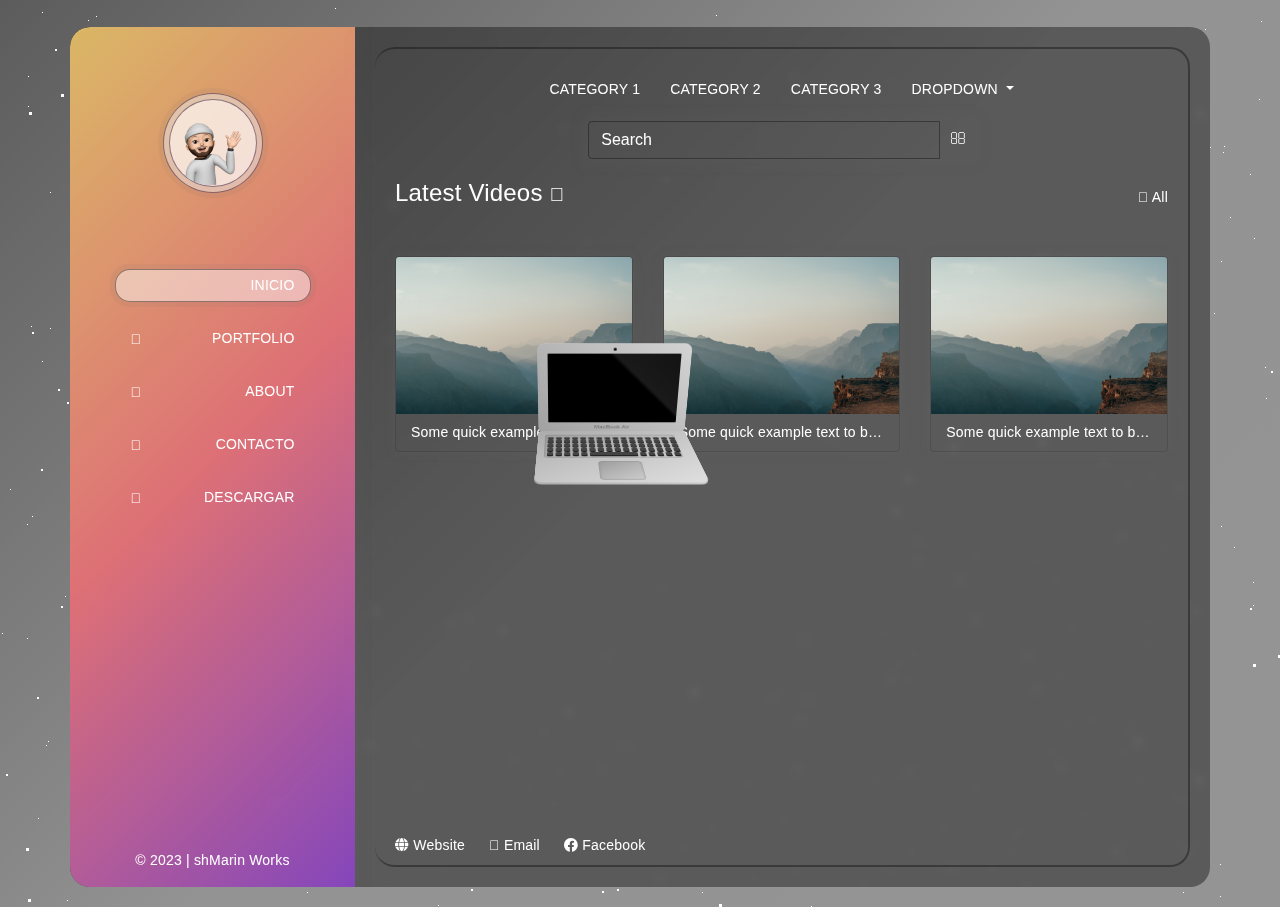
==== commit 82479986: "fixed-logo" ====
--- a/index.html
+++ b/index.html
@@ -132,9 +132,11 @@
 		<div class="row">
 			
 			<div class="col-md-3" id="sidebar">
+			<a href="index.html">
 				<div class="logo">
-					<img src="img/milogo.png" alt="logo">
+					<img  src="img/milogo.png" alt="logo">
 				</div>
+			</a>
 				<ul class="nav flex-column">
 					<li class="nav-item">						 
 						<a class="nav-link active" href="index.html"><i class="fal fa-home-alt"></i> Inicio</a>
